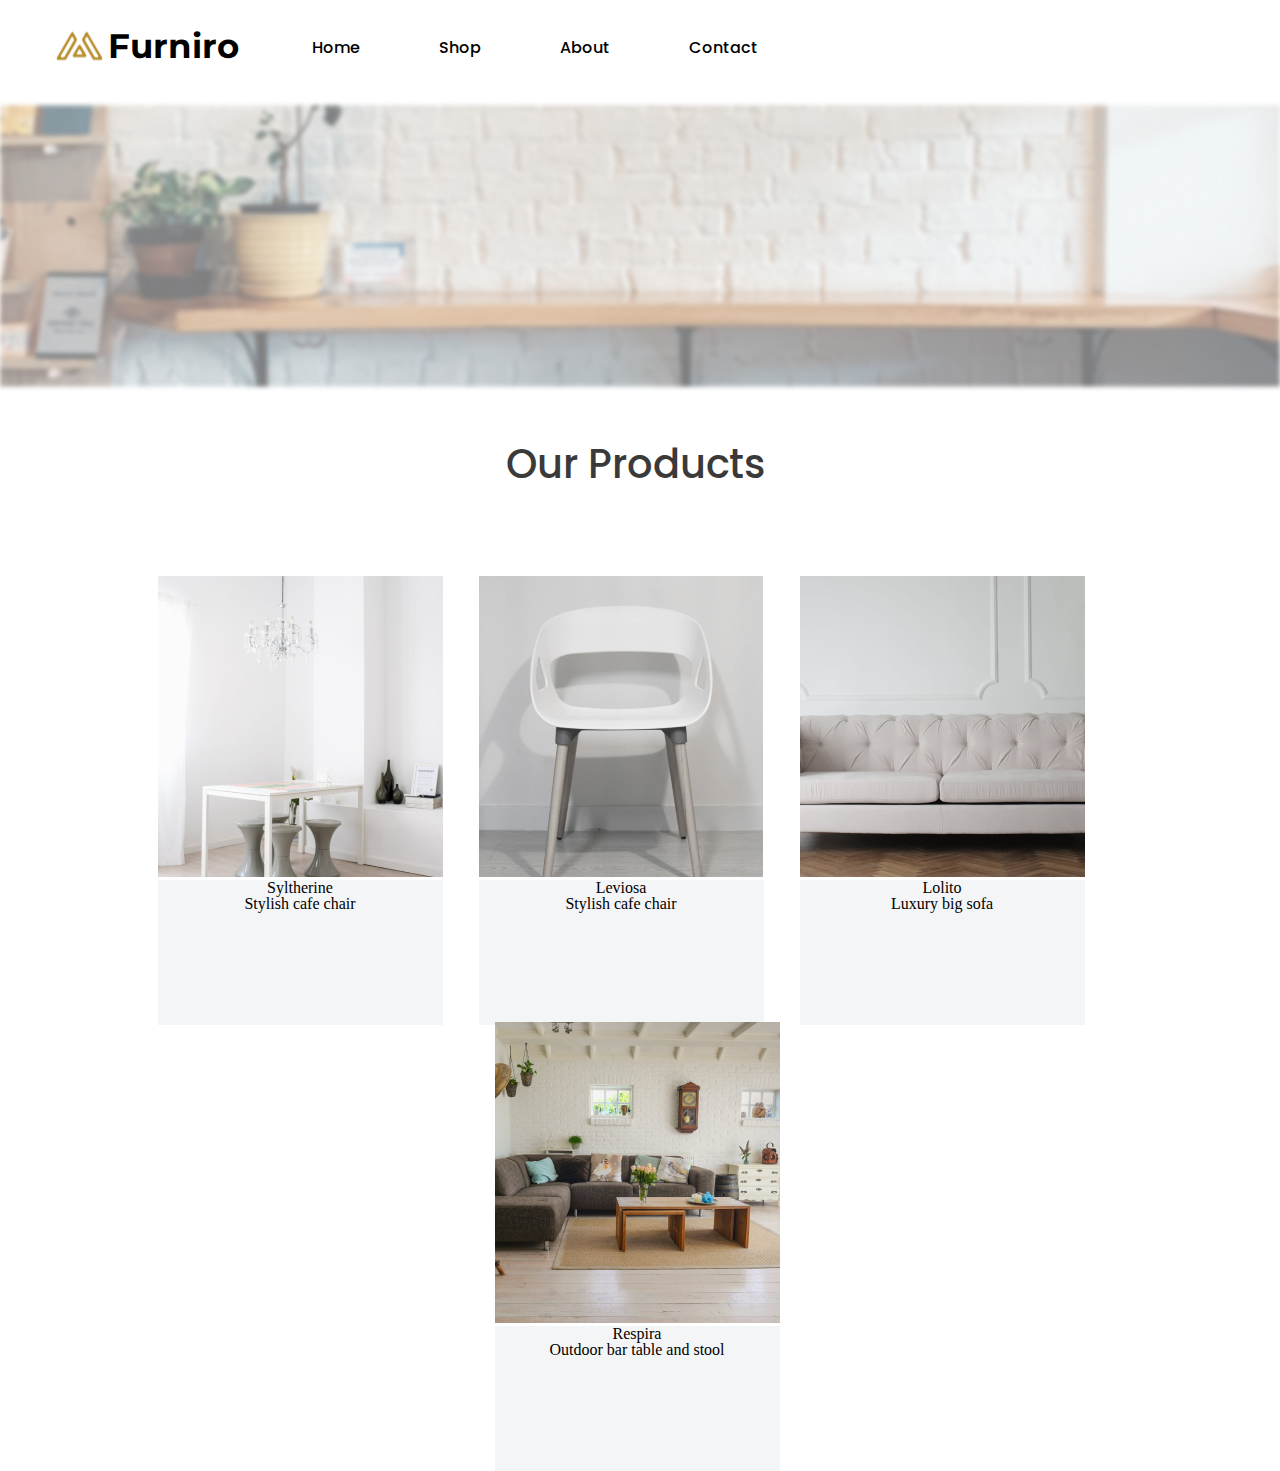
==== index.html @ ae440b5c "I aligned the middle section in the center" ====
<!DOCTYPE html>
<html lang="en">

<head>
    <meta charset="UTF-8">
    <meta name="viewport" content="width=device-width, initial-scale=1.0">
    <title>Furniro</title>
    <link rel="stylesheet" href="css/reset.css">
    <link rel="stylesheet" href="css/fonts.css">
    <link rel="stylesheet" href="css/style.css">
    <link rel="shortcut icon" href="images/Meubel House_Logos-05.svg">
</head>

<body>
    <header class="autoSizes">
        <div class="div1"><!--
        -->
            <div class="logoAndHeader">
                <img src="images/Meubel House_Logos-05.svg" alt="logo">
                <h1 class="mainHeader">Furniro</h1>
            </div><!--
            -->
            <nav class="navigation">
                <ul>
                    <li class="liWordDisplay">
                        <a class="navLi" href="">Home</a>
                    </li>
                    <li class="liWordDisplay">
                        <a class="navLi" href="">Shop</a>
                    </li>
                    <li class="liWordDisplay">
                        <a class="navLi" href="">About</a>
                    </li>
                    <li class="liWordDisplay">
                        <a class="navLi contactLi" href="contact.html" target="_blank">Contact</a>
                    </li>
                </ul>
            </nav>
        </div>
    </header>
    <section>
        <img class="blurryImage" src="images/Group 78.png" alt="image">
    </section>
    <div class="ourProductsTitleDiv">
        <h2>Our Products</h2>
    </div>
    <section class="productSection">
        <div class="productsDiv">
            <div class="separateSection">
                <div>
                    <img src="images/Syltherine.png" alt="Syltherine">
                </div>
                <div class="titleAndAboutBox">
                    <div class="titleAndAbout">
                        <h3>Syltherine</h3>
                        <p>Stylish cafe chair</p>
                    </div>
                </div>
            </div>
            <div class="separateSection">
                <div>
                    <img src="images/Leviosa.png" alt="Leviosa">
                </div>
                <div class="titleAndAboutBox">
                    <div class="titleAndAbout">
                        <h3>Leviosa</h3>
                        <p>Stylish cafe chair</p>
                    </div>
                </div>
            </div>
            <div class="separateSection">
                <div>
                    <img src="images/Lolito.png" alt="Lolito">
                </div>
                <div class="titleAndAboutBox">
                    <div class="titleAndAbout">
                        <h3>Lolito</h3>
                        <p>Luxury big sofa</p>
                    </div>
                </div>
            </div>
            <div class="separateSection lastImage">
                <div>
                    <img src="images/Respira.png" alt="Respira">
                </div>
                <div class="titleAndAboutBox">
                    <div class="titleAndAbout">
                        <h3>Respira</h3>
                        <p>Outdoor bar table and stool</p>
                    </div>
                </div>
            </div>
        </div>
    </section>

</body>

</html>
---- css/fonts.css ----
@font-face {
    font-family: 'Montserrat';
    src: url('../fonts/Montserrat-Bold.eot');
    src: url('../fonts/Montserrat-Bold.eot?#iefix') format('embedded-opentype'),
        url('../fonts/Montserrat-Bold.woff2') format('woff2'),
        url('../fonts/Montserrat-Bold.woff') format('woff'),
        url('../fonts/Montserrat-Bold.ttf') format('truetype'),
        url('../fonts/Montserrat-Bold.svg#Montserrat-Bold') format('svg');
    font-weight: bold;
    font-style: normal;
    font-display: swap;
}
@font-face {
    font-family: 'Poppins';
    src: url('../fonts/Poppins-Medium.eot');
    src: url('../fonts/Poppins-Medium.eot?#iefix') format('embedded-opentype'),
        url('../fonts/Poppins-Medium.woff2') format('woff2'),
        url('../fonts/Poppins-Medium.woff') format('woff'),
        url('../fonts/Poppins-Medium.ttf') format('truetype'),
        url('../fonts/Poppins-Medium.svg#Poppins-Medium') format('svg');
    font-weight: 500;
    font-style: normal;
    font-display: swap;
}
@font-face {
    font-family: 'Poppins';
    src: url('../fonts/Poppins-Bold.eot');
    src: url('../fonts/Poppins-Bold.eot?#iefix') format('embedded-opentype'),
        url('../fonts/Poppins-Bold.woff2') format('woff2'),
        url('../fonts/Poppins-Bold.woff') format('woff'),
        url('../fonts/Poppins-Bold.ttf') format('truetype'),
        url('../fonts/Poppins-Bold.svg#Poppins-Bold') format('svg');
    font-weight: bold;
    font-style: normal;
    font-display: swap;
}
---- css/style.css ----
/* First Part */
.autoSizes {
    width: 100%;
    height: 100px;
}

.div1 {
    /* width: 684px;
    height: 41px; */
    padding-top: 29px;
    margin: 29px, 702px, 30px, 54px;
}

.logoAndHeader {
    display: inline-block;
    width: 185px;
    height: 41px;
    margin-left: 54px;
    vertical-align: middle;
}

.mainHeader {
    display: inline-block;
    font-size: 34px;
    color: #000000;
    vertical-align: top;
    font-family: 'Montserrat';
}

.navigation {
    display: inline-block;
    font-size: 16px;
    color: #000000;
    /* width: 430px;
    height: 24px; */
    padding-left: 69px;
}

.liWordDisplay {
    display: inline-block;
}

.navLi {
    font-size: 16px;
    color: #000000;
    padding-right: 75px;
    font-family: 'Poppins';
}

.contactLi {
    padding-right: 0px;
}

.blurryImage {
    /* display: inline-block;  */
    /* width: 1440px; */
    /* height: 316px; */
    width: 100%;
    margin-bottom: 49px;
}

/* Second Part */

.ourProductsTitleDiv {
    font-size: 40px;
    color: #3A3A3A;
    width: 269px;
    height: 48px;
    margin: 0 auto;
    margin-bottom: 67px;
    font-family: 'Poppins';
}

.productSection {
    display: block;
    text-align: center;
    padding: 17px 105px 74px 99px;
}

.productsDiv {
    display: inline-block;
    height: 446px;
}

.separateSection {
    display: inline-block;
    width: 285px;
    height: 446px;
    margin-right: 32px;
}

.lastImage {
    margin-right: 0px;
}

.titleAndAboutBox {
    width: 285;
    height: 145px;
    background-color: #F4F5F7;
}
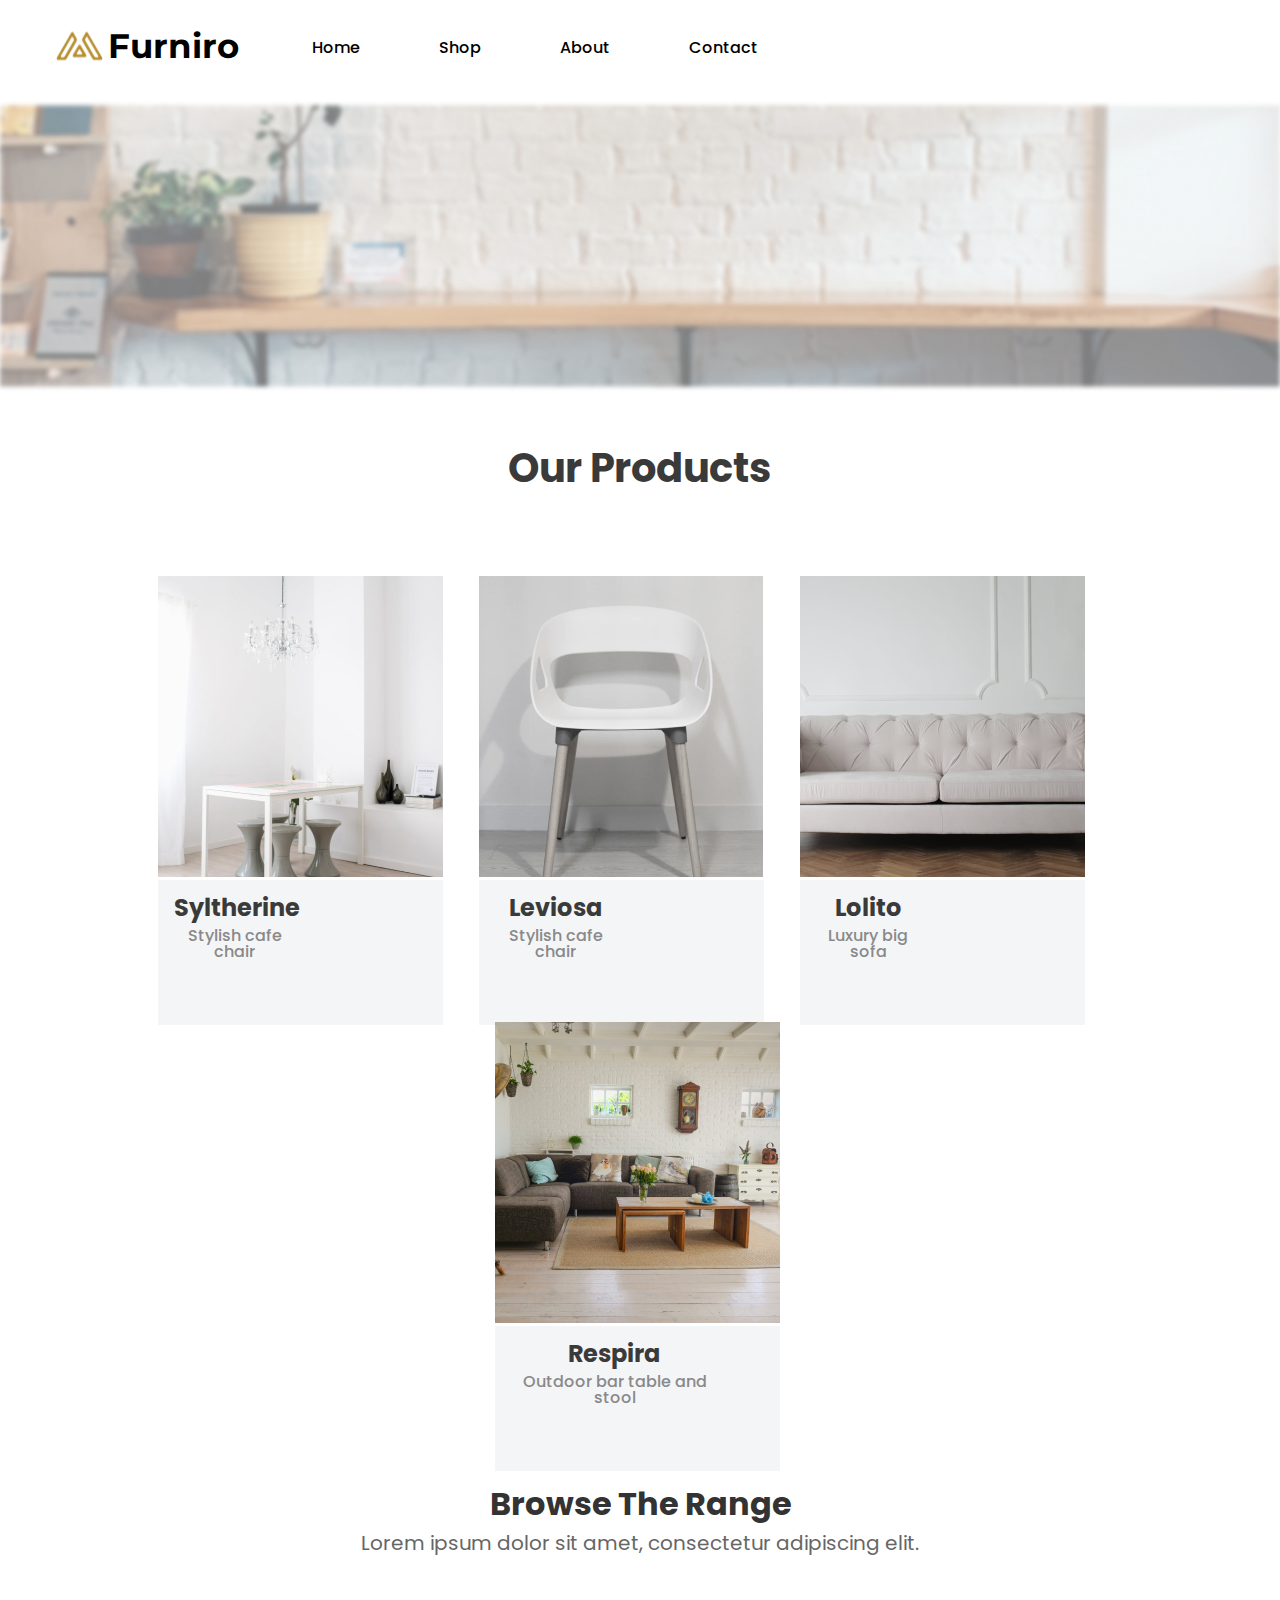
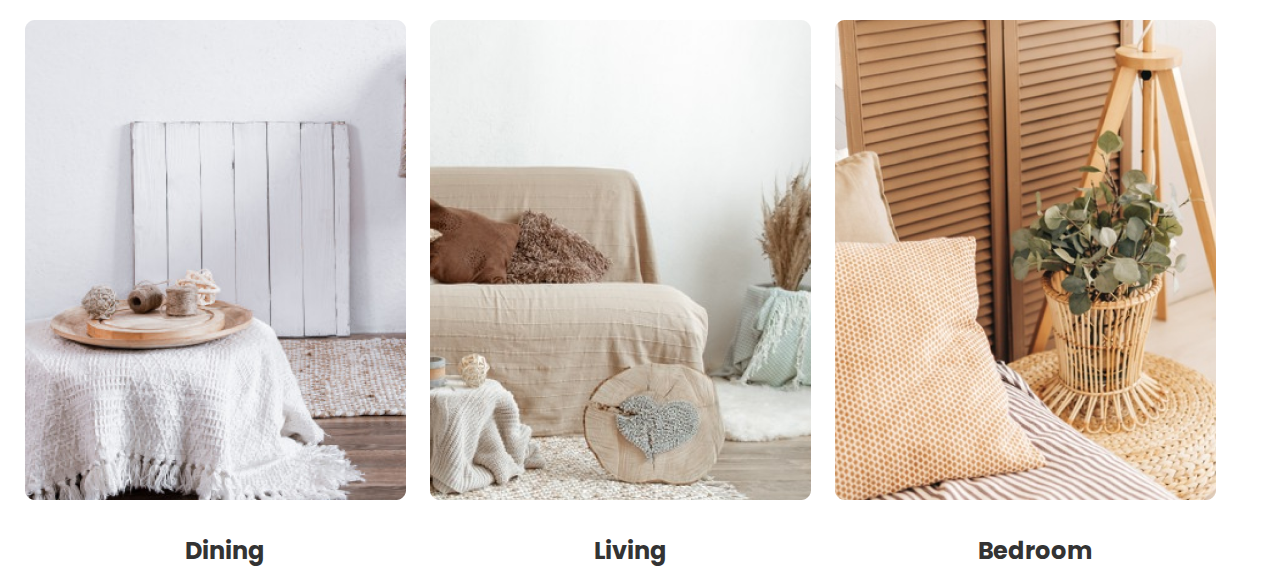
==== commit f6728ca7: "Adding the following main section" ====
--- a/index.html
+++ b/index.html
@@ -48,51 +48,76 @@
         <div class="productsDiv">
             <div class="separateSection">
                 <div>
-                    <img src="images/Syltherine.png" alt="Syltherine">
+                    <img src="images/Syltherine.png" alt="image">
                 </div>
                 <div class="titleAndAboutBox">
-                    <div class="titleAndAbout">
-                        <h3>Syltherine</h3>
-                        <p>Stylish cafe chair</p>
+                    <div class="titleAndAbout12 sameStyleProducts">
+                        <h3 class="productsTitleStyle">Syltherine</h3>
+                        <p class="productDescription">Stylish cafe chair</p>
                     </div>
                 </div>
             </div>
             <div class="separateSection">
                 <div>
-                    <img src="images/Leviosa.png" alt="Leviosa">
+                    <img src="images/Leviosa.png" alt="image">
                 </div>
                 <div class="titleAndAboutBox">
-                    <div class="titleAndAbout">
-                        <h3>Leviosa</h3>
-                        <p>Stylish cafe chair</p>
+                    <div class="titleAndAbout12 sameStyleProducts">
+                        <h3 class="productsTitleStyle">Leviosa</h3>
+                        <p class="productDescription">Stylish cafe chair</p>
                     </div>
                 </div>
             </div>
             <div class="separateSection">
                 <div>
-                    <img src="images/Lolito.png" alt="Lolito">
+                    <img src="images/Lolito.png" alt="image">
                 </div>
                 <div class="titleAndAboutBox">
-                    <div class="titleAndAbout">
-                        <h3>Lolito</h3>
-                        <p>Luxury big sofa</p>
+                    <div class="titleAndAbout3 sameStyleProducts">
+                        <h3 class="productsTitleStyle">Lolito</h3>
+                        <p class="productDescription">Luxury big sofa</p>
                     </div>
                 </div>
             </div>
             <div class="separateSection lastImage">
                 <div>
-                    <img src="images/Respira.png" alt="Respira">
+                    <img src="images/Respira.png" alt="image">
                 </div>
                 <div class="titleAndAboutBox">
-                    <div class="titleAndAbout">
-                        <h3>Respira</h3>
-                        <p>Outdoor bar table and stool</p>
+                    <div class="titleAndAbout4 sameStyleProducts">
+                        <h3 class="productsTitleStyle">Respira</h3>
+                        <p class="productDescription">Outdoor bar table and stool</p>
                     </div>
                 </div>
             </div>
         </div>
     </section>
-
+    <section class="middleSection">
+        <div>
+            <h2 class="titleBrowse">Browse The Range</h2>
+            <p class="littleBrowseTitlle">Lorem ipsum dolor sit amet, consectetur adipiscing elit.</p>
+        </div>
+        <div class="browseDivImages">
+            <div class="partBrowseImages">
+                <img class="imgSpace" src="images/Dining.png" alt="image">
+                <div>
+                    <p class="browseP">Dining</p>
+                </div>
+            </div>
+            <div class="partBrowseImages">
+                <img class="imgSpace" src="images/Living.png" alt="image">
+                <div>
+                    <p class="browseP">Living</p>
+                </div>
+            </div>
+            <div class="partBrowseImages">
+                <img class="imgSpace" src="images/Bedroom.png" alt="image">
+                <div>
+                    <p class="browseP">Bedroom</p>
+                </div>
+            </div>
+        </div>
+    </section>
 </body>
 
 </html>--- a/css/fonts.css
+++ b/css/fonts.css
@@ -10,8 +10,9 @@
     font-style: normal;
     font-display: swap;
 }
+
 @font-face {
-    font-family: 'Poppins';
+    font-family: 'Poppins500';
     src: url('../fonts/Poppins-Medium.eot');
     src: url('../fonts/Poppins-Medium.eot?#iefix') format('embedded-opentype'),
         url('../fonts/Poppins-Medium.woff2') format('woff2'),
@@ -22,8 +23,9 @@
     font-style: normal;
     font-display: swap;
 }
+
 @font-face {
-    font-family: 'Poppins';
+    font-family: 'Poppins700';
     src: url('../fonts/Poppins-Bold.eot');
     src: url('../fonts/Poppins-Bold.eot?#iefix') format('embedded-opentype'),
         url('../fonts/Poppins-Bold.woff2') format('woff2'),
@@ -35,5 +37,24 @@
     font-display: swap;
 }
 
+@font-face {
+    font-family: 'Poppins600';
+    src: url('../fonts/Poppins-Bold.eot');
+    src: url('../fonts/Poppins-Bold.eot?#iefix') format('embedded-opentype'),
+        url('../fonts/Poppins-Bold.woff2') format('woff2'),
+        url('../fonts/Poppins-Bold.woff') format('woff'),
+        url('../fonts/Poppins-Bold.ttf') format('truetype'),
+        url('../fonts/Poppins-Bold.svg#Poppins-Bold') format('svg');
+    font-weight: bold;
+    font-style: normal;
+    font-display: swap;
+}
 
-
+@font-face {
+    font-family: 'Poppins400';
+    src: url('../fonts/Poppins-Regular.woff2') format('woff2'),
+        url('../fonts/Poppins-Regular.woff') format('woff');
+    font-weight: normal;
+    font-style: normal;
+    font-display: swap;
+}--- a/css/style.css
+++ b/css/style.css
@@ -44,7 +44,7 @@
     font-size: 16px;
     color: #000000;
     padding-right: 75px;
-    font-family: 'Poppins';
+    font-family: 'Poppins500';
 }
 
 .contactLi {
@@ -64,11 +64,13 @@
 .ourProductsTitleDiv {
     font-size: 40px;
     color: #3A3A3A;
-    width: 269px;
-    height: 48px;
-    margin: 0 auto;
+    /* width: 269px;
+    height: 48px; */
+    /* margin: 0 auto; */
+    text-align: center;
     margin-bottom: 67px;
-    font-family: 'Poppins';
+    font-family: 'Poppins700';
+    line-height: 48px;
 }
 
 .productSection {
@@ -97,4 +99,78 @@
     width: 285;
     height: 145px;
     background-color: #F4F5F7;
+}
+
+.titleAndAbout12 {
+    width: 138px;
+    height: 61px;
+}
+
+.titleAndAbout3 {
+    width: 121px;
+    height: 61px;
+}
+
+.titleAndAbout4 {
+    width: 224px;
+    height: 61px;
+}
+
+.sameStyleProducts {
+    padding-top: 16px;
+    padding-left: 16px;
+}
+
+.productsTitleStyle {
+    font-size: 24px;
+    color: #3A3A3A;
+    margin-bottom: 8px;
+    font-family: 'Poppins600';
+}
+
+.productDescription {
+    font-size: 16px;
+    color: #898989;
+    font-family: 'Poppins500';
+}
+
+/* Third Part */
+
+.middleSection {
+    text-align: center;
+}
+
+.titleBrowse {
+    font-size: 32px;
+    color: #333333;
+    line-height: 48px;
+    font-family: 'Poppins700';
+}
+
+.littleBrowseTitlle {
+    font-size: 20px;
+    color: #666666;
+    line-height: 30px;
+    font-family: 'Poppins400';
+}
+
+.browseDivImages {
+    margin-top: 62.29px;
+    margin-right: 19.39px;
+}
+
+.imgSpace {
+    margin-right: 20px;
+}
+
+.partBrowseImages {
+    display: inline-block;
+}
+
+.browseP {
+    font-size: 24px;
+    color: #333333;
+    line-height: 36px;
+    margin-top: 30px;
+    font-family: 'Poppins600';
 }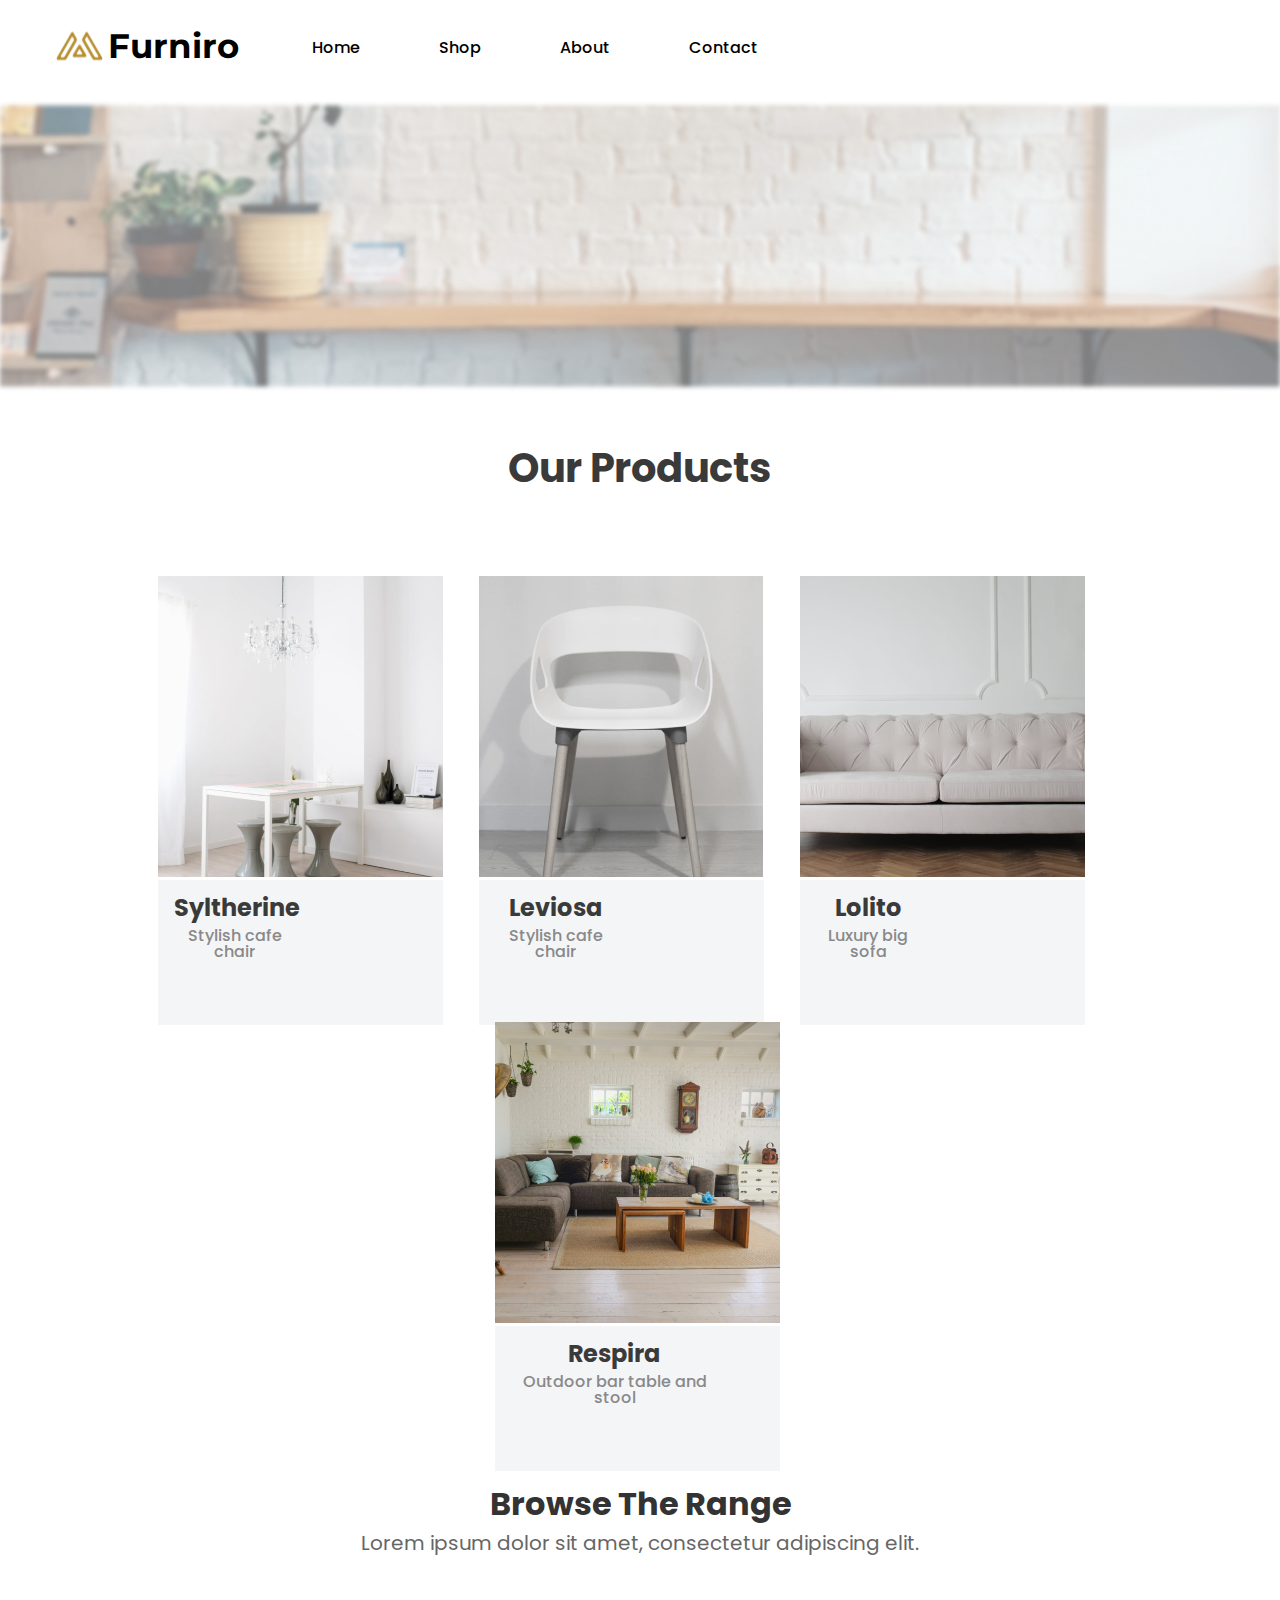
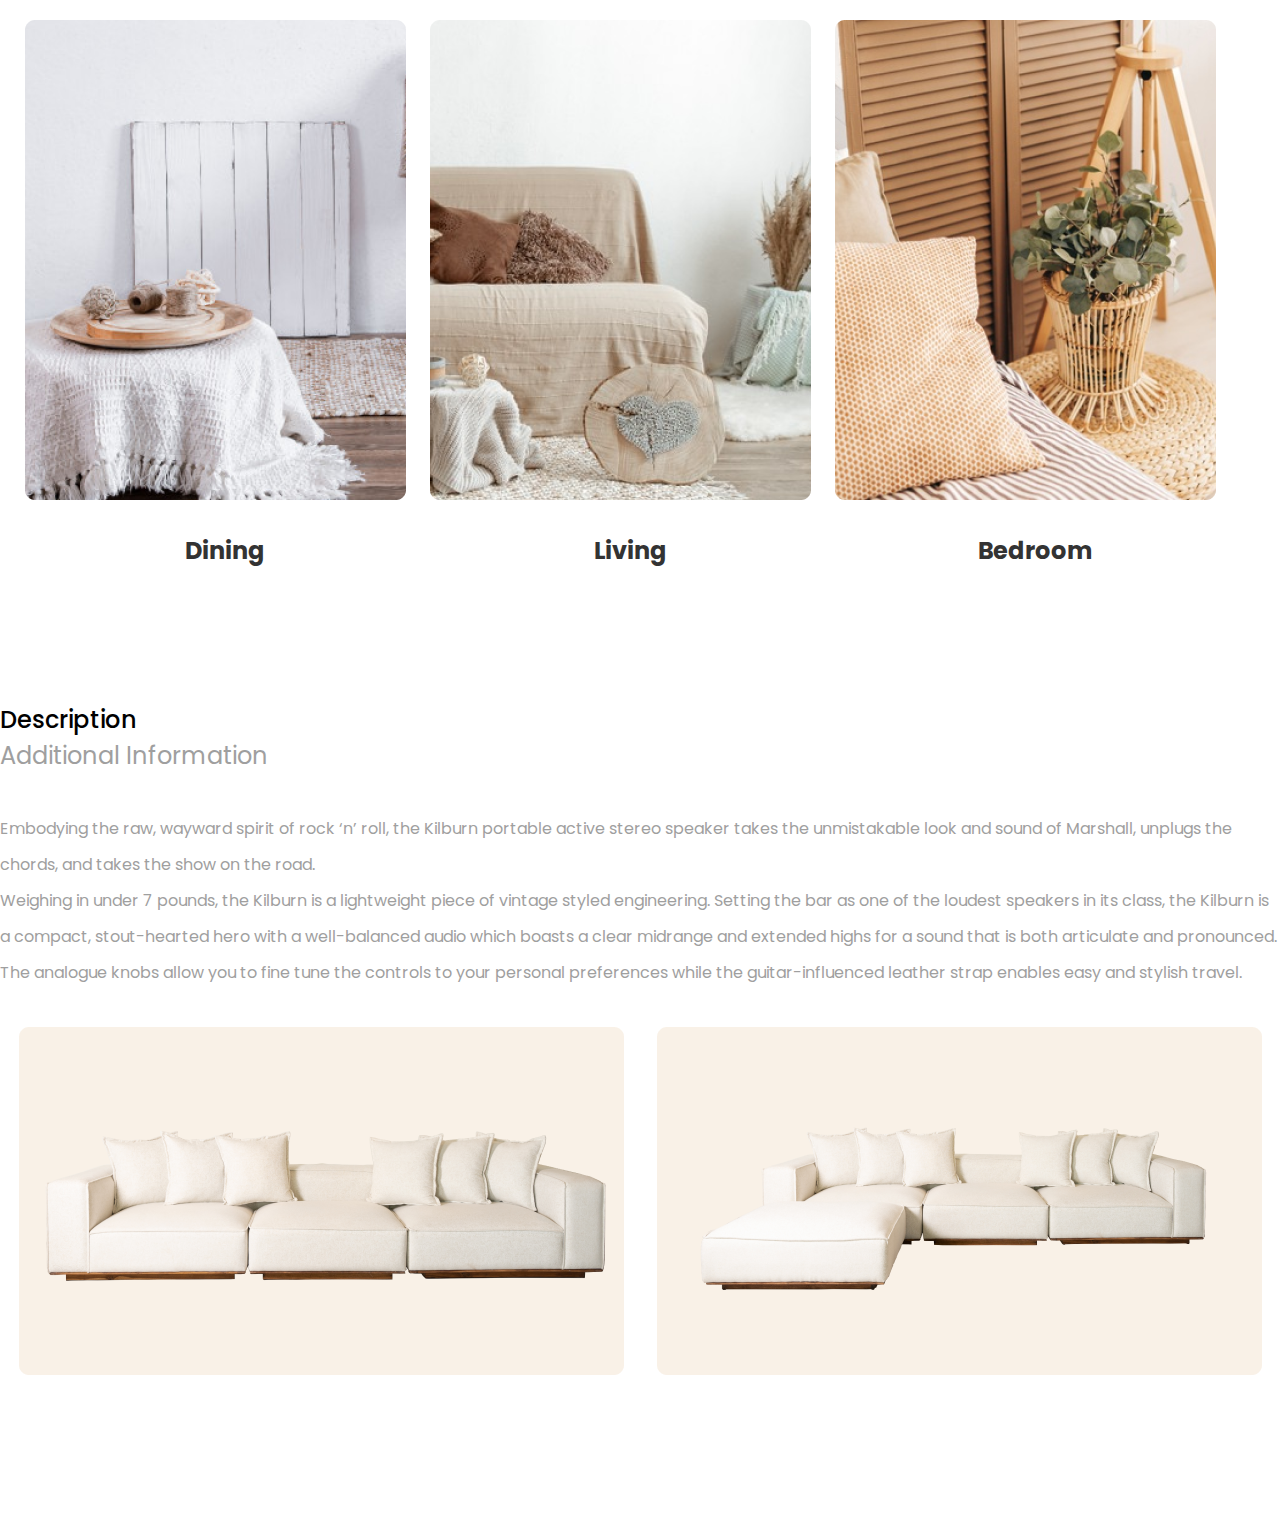
==== commit ce6cbf93: "Additional information section" ====
--- a/index.html
+++ b/index.html
@@ -118,6 +118,40 @@
             </div>
         </div>
     </section>
+    <section>
+        <div>
+            <div class="twiceh4title">
+                <div>
+                    <h4 class="sofadescriptionTitle">Description</h4>
+                </div>
+                <div>
+                    <h4 class="sofaAddinfo">Additional Information</h4>
+                </div>
+            </div>
+        </div>
+        <div class="sofaP">
+            <div>
+                <p>Embodying the raw, wayward spirit of rock ‘n’ roll, the Kilburn portable active stereo speaker takes
+                    the
+                    unmistakable look and sound of Marshall, unplugs the chords, and takes the show on the road.
+                </p>
+            </div>
+            <div>
+                <p>Weighing in under 7 pounds, the Kilburn is a lightweight piece of vintage styled engineering. Setting
+                    the
+                    bar as one of the loudest speakers in its class, the Kilburn is a compact, stout-hearted hero with a
+                    well-balanced audio which boasts a clear midrange and extended highs for a sound that is both
+                    articulate
+                    and pronounced. The analogue knobs allow you to fine tune the controls to your personal preferences
+                    while the guitar-influenced leather strap enables easy and stylish travel.
+                </p>
+            </div>
+        </div>
+        <div class="sofaImages">
+            <img class="sofaSpace" src="images/sofa1.png" alt="sofa image">
+            <img src="images/sofa2.png" alt="sofa image">
+        </div>
+    </section>
 </body>
 
 </html>--- a/css/style.css
+++ b/css/style.css
@@ -134,7 +134,7 @@
     font-family: 'Poppins500';
 }
 
-/* Third Part */
+/* The Third Part */
 
 .middleSection {
     text-align: center;
@@ -173,4 +173,41 @@
     line-height: 36px;
     margin-top: 30px;
     font-family: 'Poppins600';
+}
+
+/* The fourth part */
+
+.sofadescriptionTitle {
+    display: inline-block;
+    font-size: 24px;
+    color: #000000;
+    line-height: 36px;
+    font-family: 'Poppins500';
+    margin-top: 133px;
+}
+
+.sofaAddinfo {
+    display: inline-block;
+    font-size: 24px;
+    color: #9F9F9F;
+    line-height: 36px;
+    font-family: 'Poppins400';
+}
+
+.sofaP {
+    font-size: 16px;
+    color: #9F9F9F;
+    line-height: 36px;
+    font-family: 'Poppins400';
+    margin-top: 37px;
+}
+
+.sofaImages {
+    text-align: center;
+    margin-top: 36px;
+    margin-bottom: 150px;
+}
+
+.sofaSpace {
+    margin-right: 29px;
 }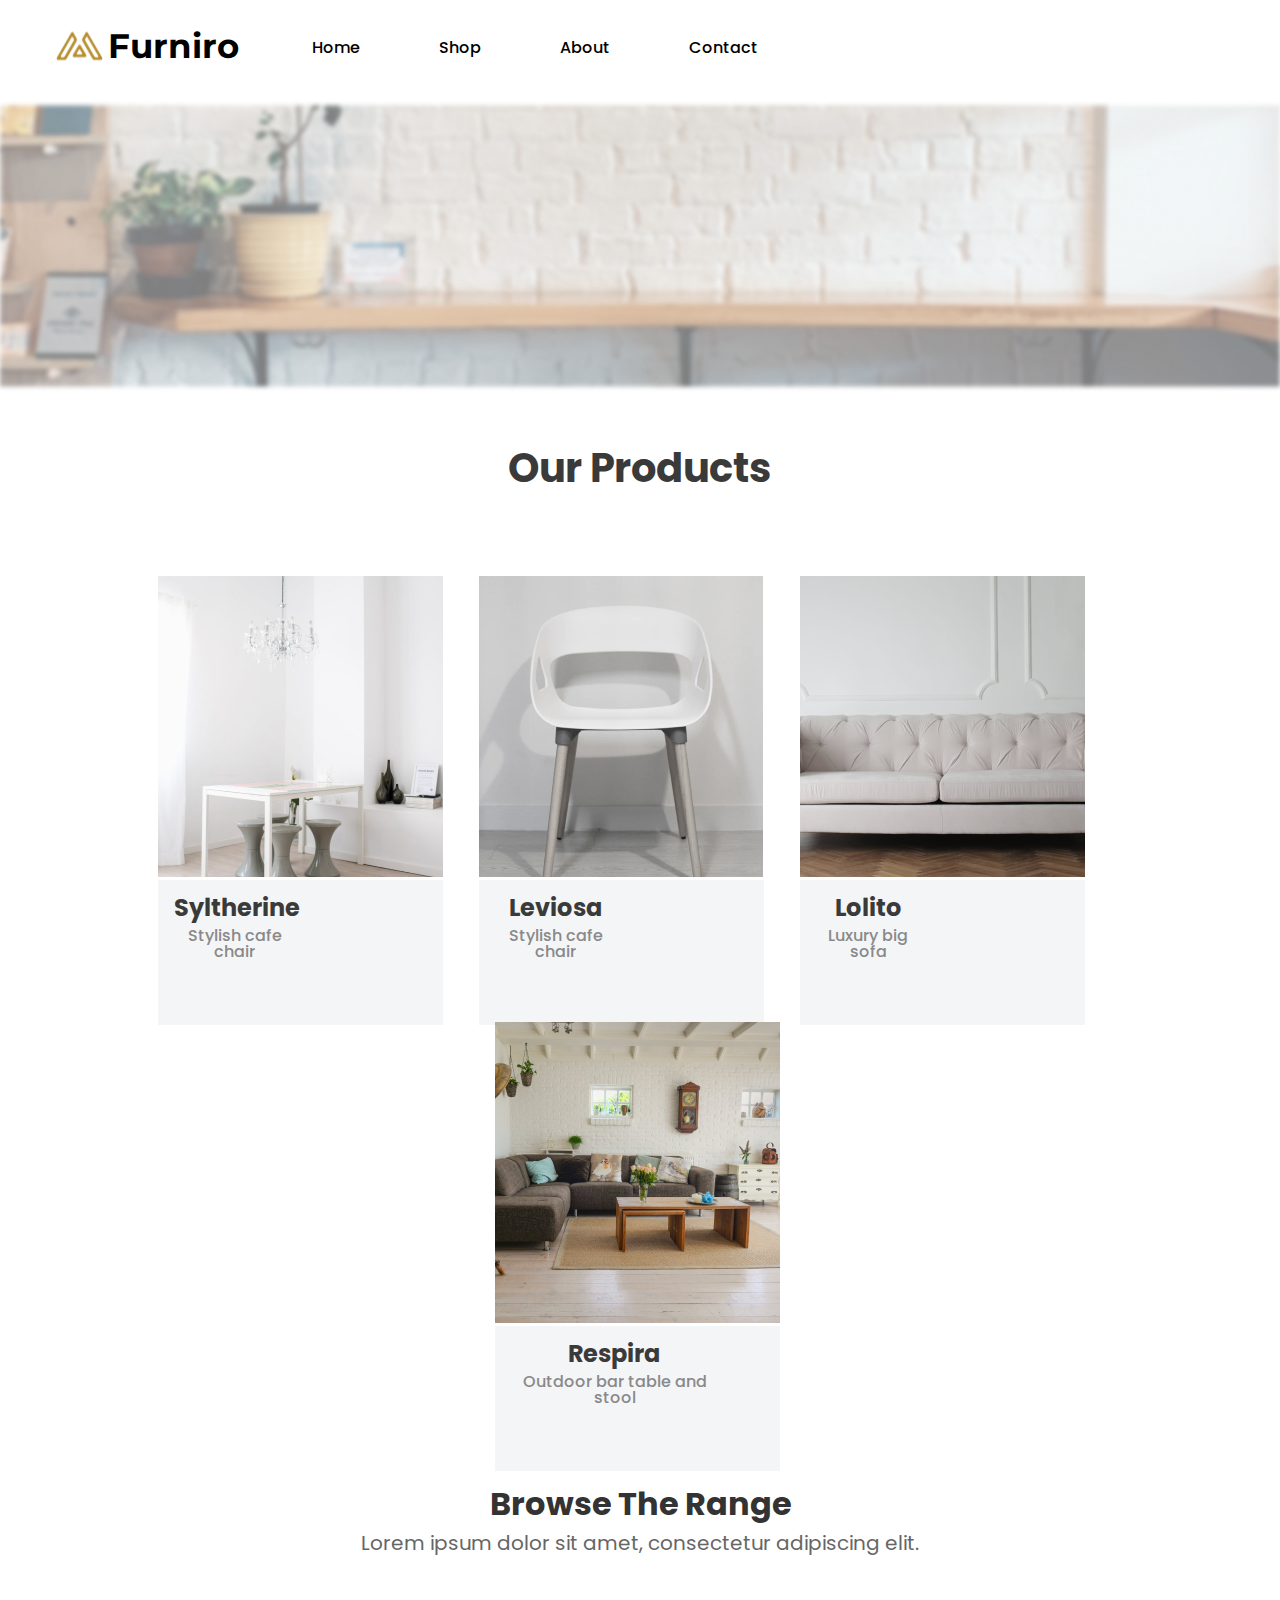
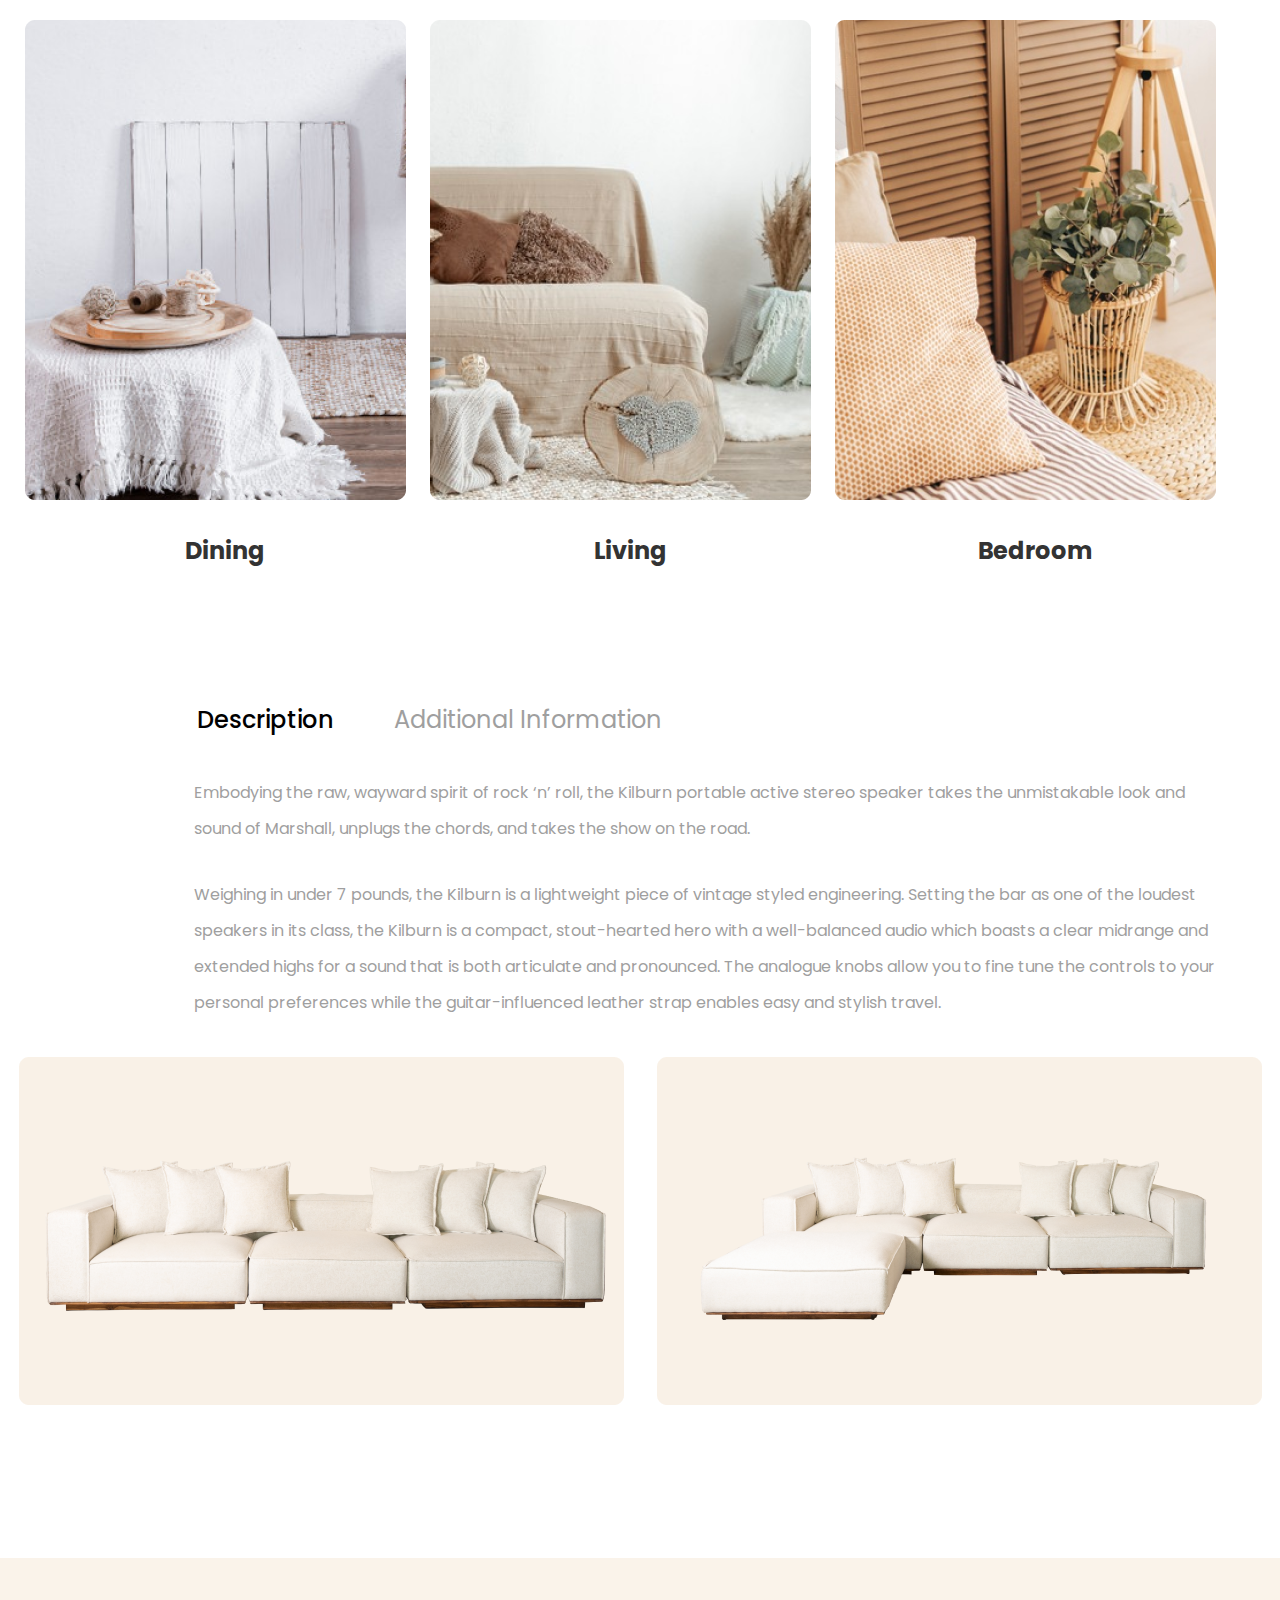
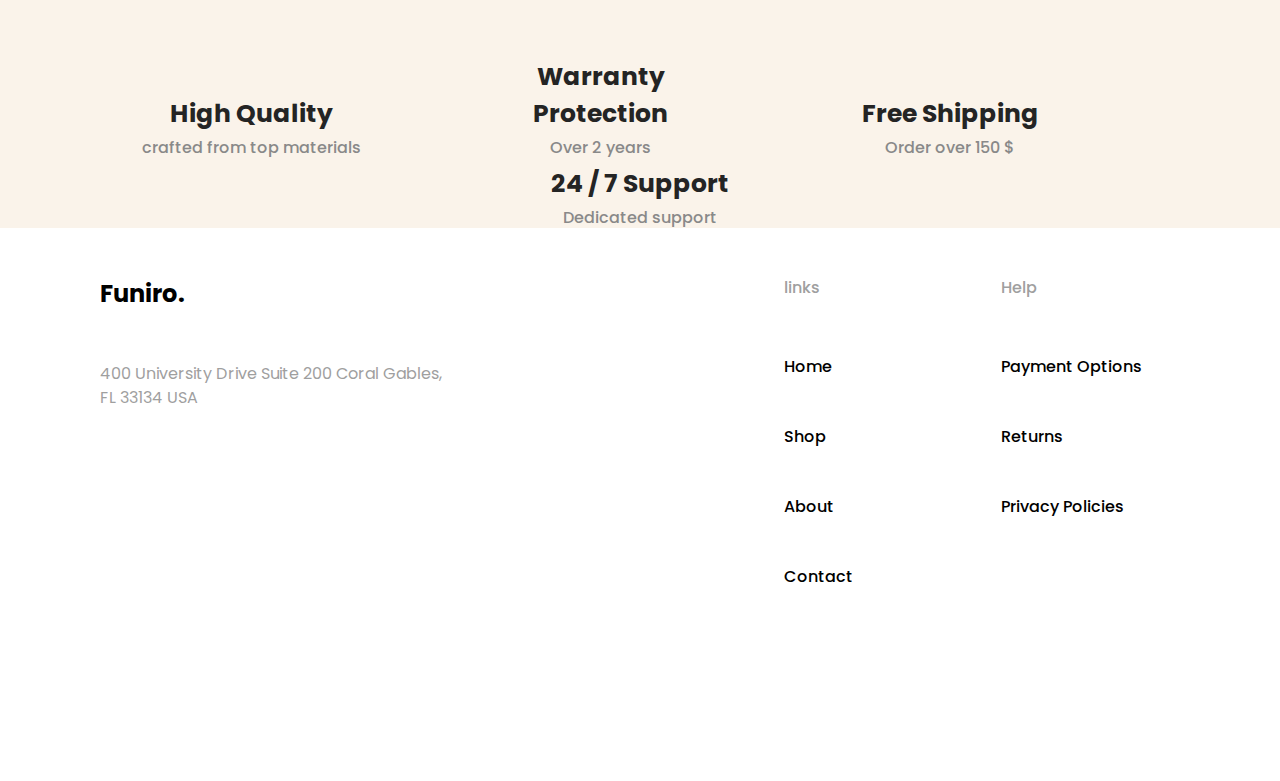
==== commit d8a020e8: "End of first page (to be corrected)" ====
--- a/index.html
+++ b/index.html
@@ -119,30 +119,31 @@
         </div>
     </section>
     <section>
-        <div>
-            <div class="twiceh4title">
-                <div>
-                    <h4 class="sofadescriptionTitle">Description</h4>
-                </div>
-                <div>
-                    <h4 class="sofaAddinfo">Additional Information</h4>
-                </div>
+        <div class="twiceh4title">
+            <div>
+                <h4 class="sofadescriptionTitle">Description</h4>
+                <h4 class="sofaAddinfo">Additional Information</h4>
             </div>
         </div>
         <div class="sofaP">
             <div>
-                <p>Embodying the raw, wayward spirit of rock ‘n’ roll, the Kilburn portable active stereo speaker takes
+                <p class="descTextDiv">Embodying the raw, wayward spirit of rock ‘n’ roll, the Kilburn portable
+                    active
+                    stereo speaker takes
                     the
                     unmistakable look and sound of Marshall, unplugs the chords, and takes the show on the road.
                 </p>
             </div>
-            <div>
-                <p>Weighing in under 7 pounds, the Kilburn is a lightweight piece of vintage styled engineering. Setting
+            <div class="descTextDiv">
+                <p>Weighing in under 7 pounds, the Kilburn is a lightweight piece of vintage styled engineering.
+                    Setting
                     the
-                    bar as one of the loudest speakers in its class, the Kilburn is a compact, stout-hearted hero with a
+                    bar as one of the loudest speakers in its class, the Kilburn is a compact, stout-hearted hero
+                    with a
                     well-balanced audio which boasts a clear midrange and extended highs for a sound that is both
                     articulate
-                    and pronounced. The analogue knobs allow you to fine tune the controls to your personal preferences
+                    and pronounced. The analogue knobs allow you to fine tune the controls to your personal
+                    preferences
                     while the guitar-influenced leather strap enables easy and stylish travel.
                 </p>
             </div>
@@ -152,6 +153,52 @@
             <img src="images/sofa2.png" alt="sofa image">
         </div>
     </section>
+    <section class="buyDetailsSection">
+        <div class="allBuyDetail">
+            <div class="buyDetailsbox">
+                <h3 class="buyDetailTitle">High Quality</h3>
+                <span class="buyDetail">crafted from top materials</span>
+            </div>
+            <div class="buyDetailsbox">
+                <h3 class="buyDetailTitle">Warranty Protection</h3>
+                <span class="buyDetail">Over 2 years</span>
+            </div>
+            <div class="buyDetailsbox">
+                <h3 class="buyDetailTitle">Free Shipping</h3>
+                <span class="buyDetail">Order over 150 $</span>
+            </div>
+            <div class="buyDetailsbox lastBuyDetailBox">
+                <h3 class="buyDetailTitle">24 / 7 Support</h3>
+                <span class="buyDetail">Dedicated support</span>
+            </div>
+        </div>
+    </section>
+    <footer>
+        <div class="footerDiv">
+            <div class="footerTitleAndP">
+                <h3 class="titleFurniro">Funiro.</h3>
+                <p class="footerP">
+                    400 University Drive Suite 200 Coral
+                    Gables,
+                <p class="footerP">FL 33134 USA</p>
+            </div>
+            <div class="footerLinksBox">
+                <ul class="footerList1">
+                    <li class="titleLinks">links</li>
+                    <li class="allLinksHelp">Home</li>
+                    <li class="allLinksHelp">Shop</li>
+                    <li class="allLinksHelp">About</li>
+                    <li class="allLinksHelp">Contact</li>
+                </ul>
+                <ul class="footerList2">
+                    <li class="titleLinks">Help</li>
+                    <li class="allLinksHelp">Payment Options</li>
+                    <li class="allLinksHelp">Returns</li>
+                    <li class="allLinksHelp">Privacy Policies</li>
+                </ul>
+            </div>
+        </div>
+    </footer>
 </body>
 
 </html>--- a/css/style.css
+++ b/css/style.css
@@ -177,13 +177,19 @@
 
 /* The fourth part */
 
+.twiceh4title {
+
+    width: 100%;
+    margin-right: 197px;
+}
+
 .sofadescriptionTitle {
     display: inline-block;
     font-size: 24px;
     color: #000000;
     line-height: 36px;
     font-family: 'Poppins500';
-    margin-top: 133px;
+    margin: 133px 56px 0px 197px;
 }
 
 .sofaAddinfo {
@@ -202,6 +208,13 @@
     margin-top: 37px;
 }
 
+
+.descTextDiv {
+    Width: 1026px;
+    margin-left: 194px;
+    margin-bottom: 30px;
+}
+
 .sofaImages {
     text-align: center;
     margin-top: 36px;
@@ -210,4 +223,109 @@
 
 .sofaSpace {
     margin-right: 29px;
+}
+
+/* The fifth part */
+
+.buyDetailsSection {
+    height: 270px;
+    padding: 100px 0px;
+    background-color: #FAF3EA;
+    margin-bottom: 48px;
+}
+
+.buyDetailsbox {
+    display: inline-block;
+    width: 267px;
+    height: 70px;
+    margin-right: 78.67px;
+}
+
+.lastBuyDetailBox {
+    margin-right: 0px;
+}
+
+.allBuyDetail {
+    width: 1, 334px;
+    height: 70px;
+    text-align: center;
+}
+
+.buyDetailTitle {
+    font-size: 25px;
+    color: #242424;
+    line-height: 37.5px;
+    font-family: 'Poppins600';
+}
+
+.buyDetail {
+    font-size: 205x;
+    color: #898989;
+    line-height: 30px;
+    font-family: 'Poppins500';
+}
+
+/* footer section */
+.footerDiv {
+    display: inline-block;
+    width: 100%;
+    margin-left: 100px;
+    height: 505px;
+}
+
+.footerTitleAndP {
+    display: inline-block;
+}
+
+.titleFurniro {
+    display: inline-block;
+    font-size: 24px;
+    color: #000000;
+    line-height: 36px;
+    font-family: 'Poppins700';
+    margin-bottom: 50px;
+    width: 85px;
+    height: 36px;
+}
+
+.footerP {
+    font-size: 16px;
+    color: #9F9F9F;
+    line-height: 24px;
+    font-family: 'Poppins400';
+}
+
+.footerLinksBox {
+    display: inline-block;
+    /* width: 68px;
+    height: 312px; */
+    margin-right: 144px;
+    vertical-align: top;
+}
+
+.footerList1 {
+    display: inline-block;
+    font-size: 16px;
+    line-height: 24px;
+    font-family: 'Poppins500';
+    margin-left: 338.01px;
+}
+
+.footerList2 {
+    display: inline-block;
+    font-size: 16px;
+    line-height: 24px;
+    font-family: 'Poppins500';
+    vertical-align: top;
+    margin-left: 144px;
+}
+
+.titleLinks {
+    color: #9F9F9F;
+    margin-bottom: 55px;
+}
+
+.allLinksHelp {
+    margin-bottom: 46px;
+    #000000
 }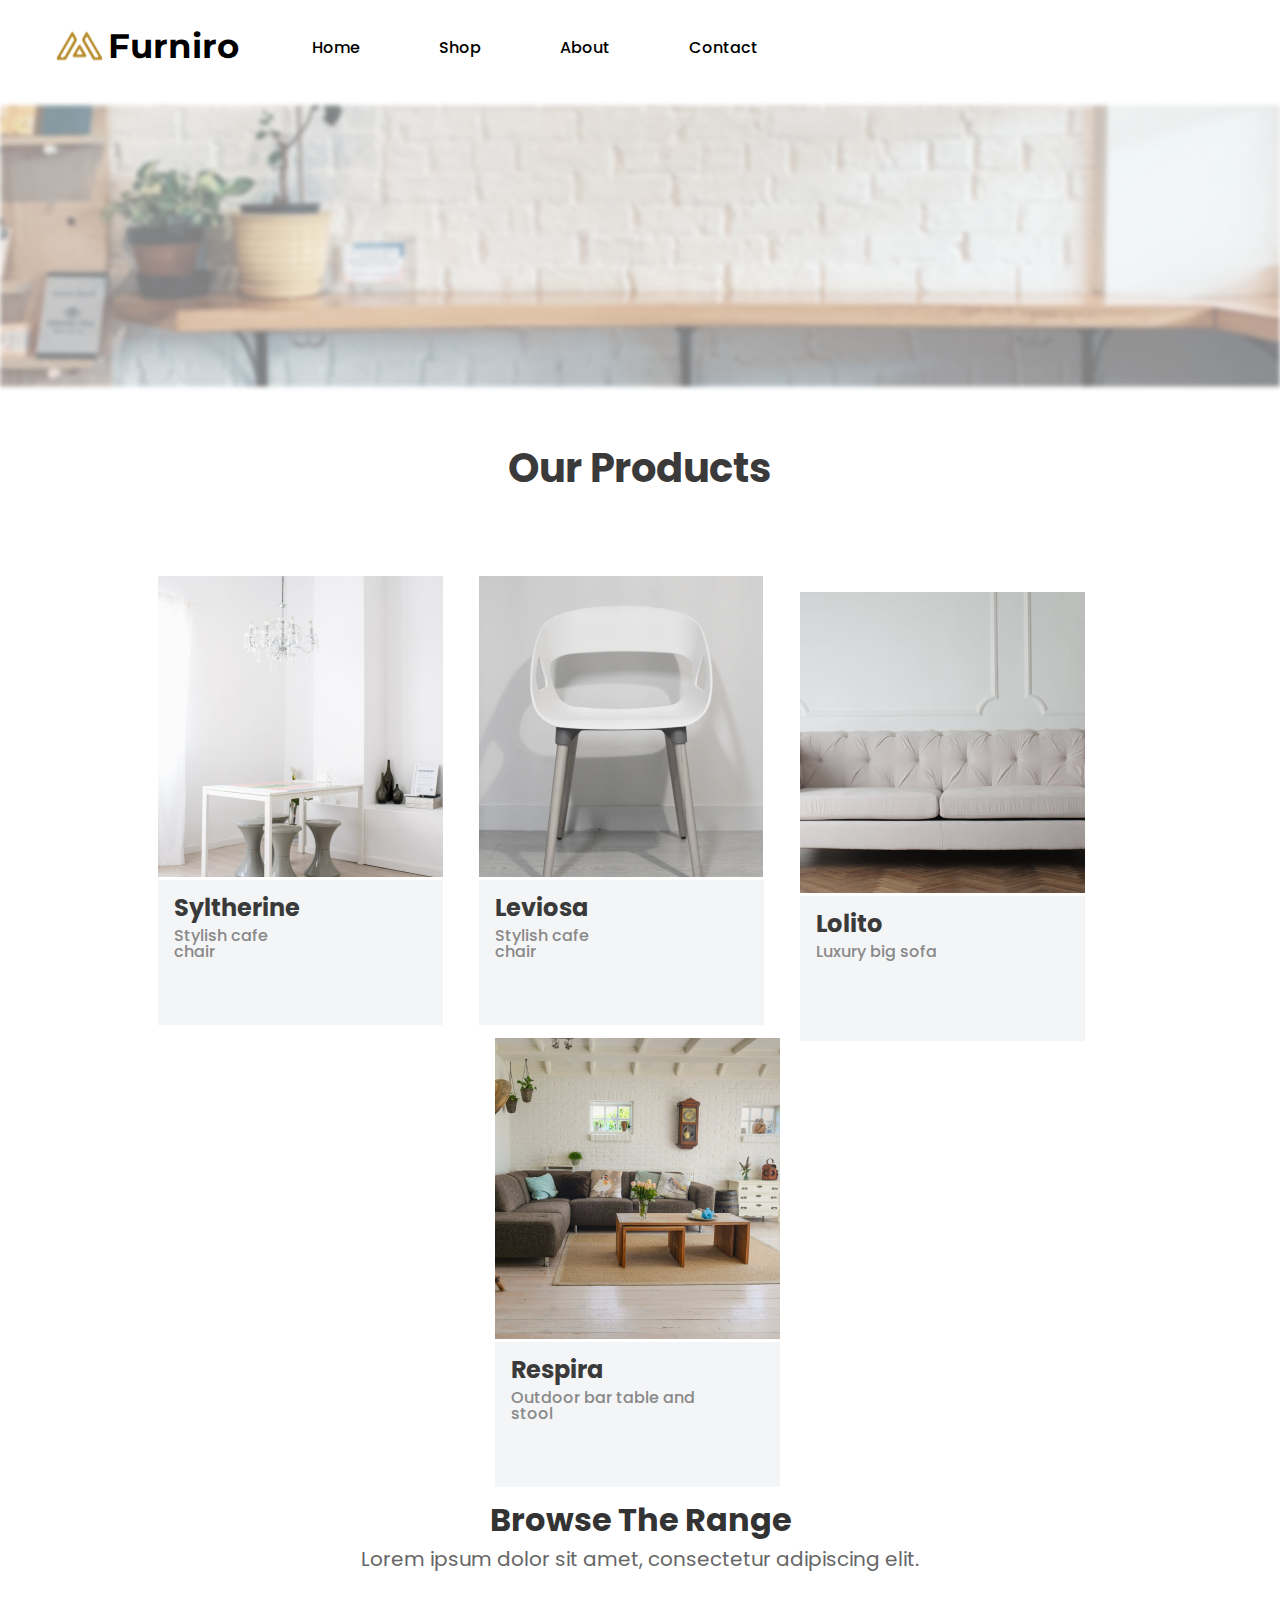
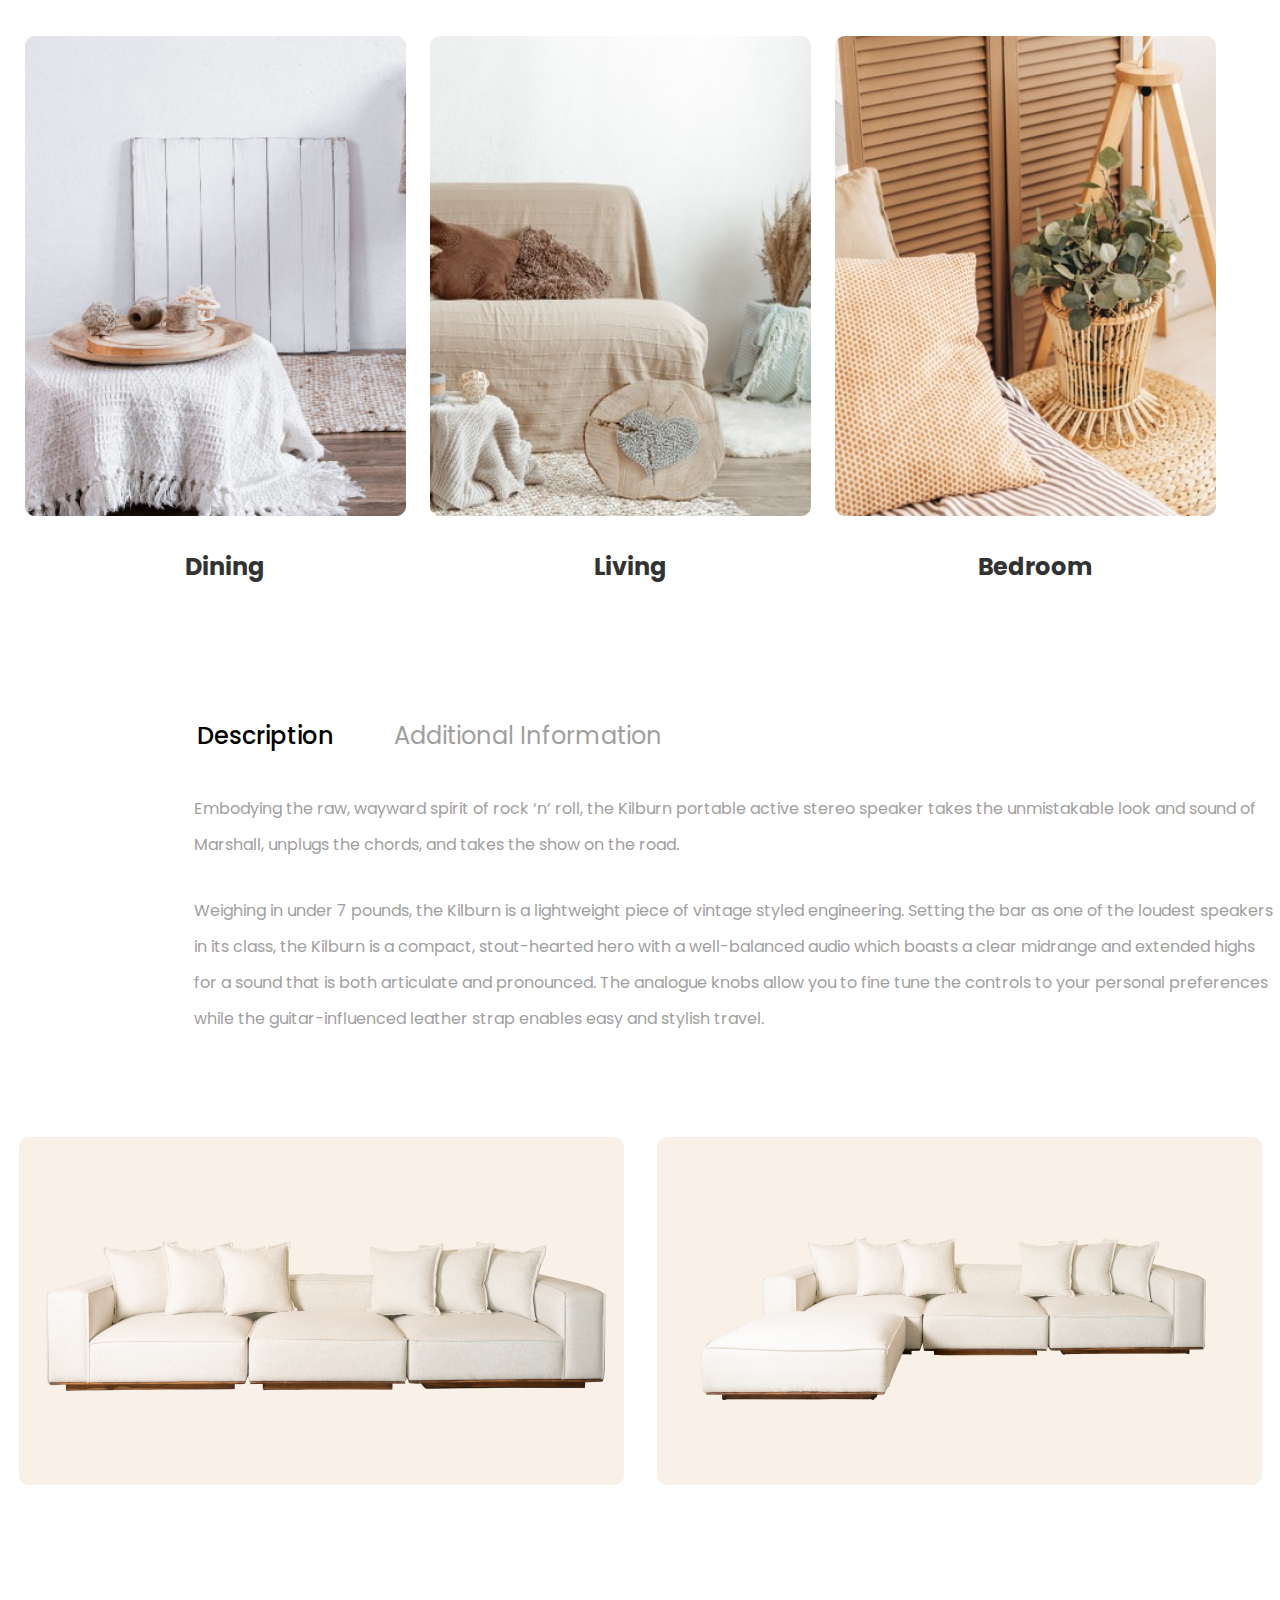
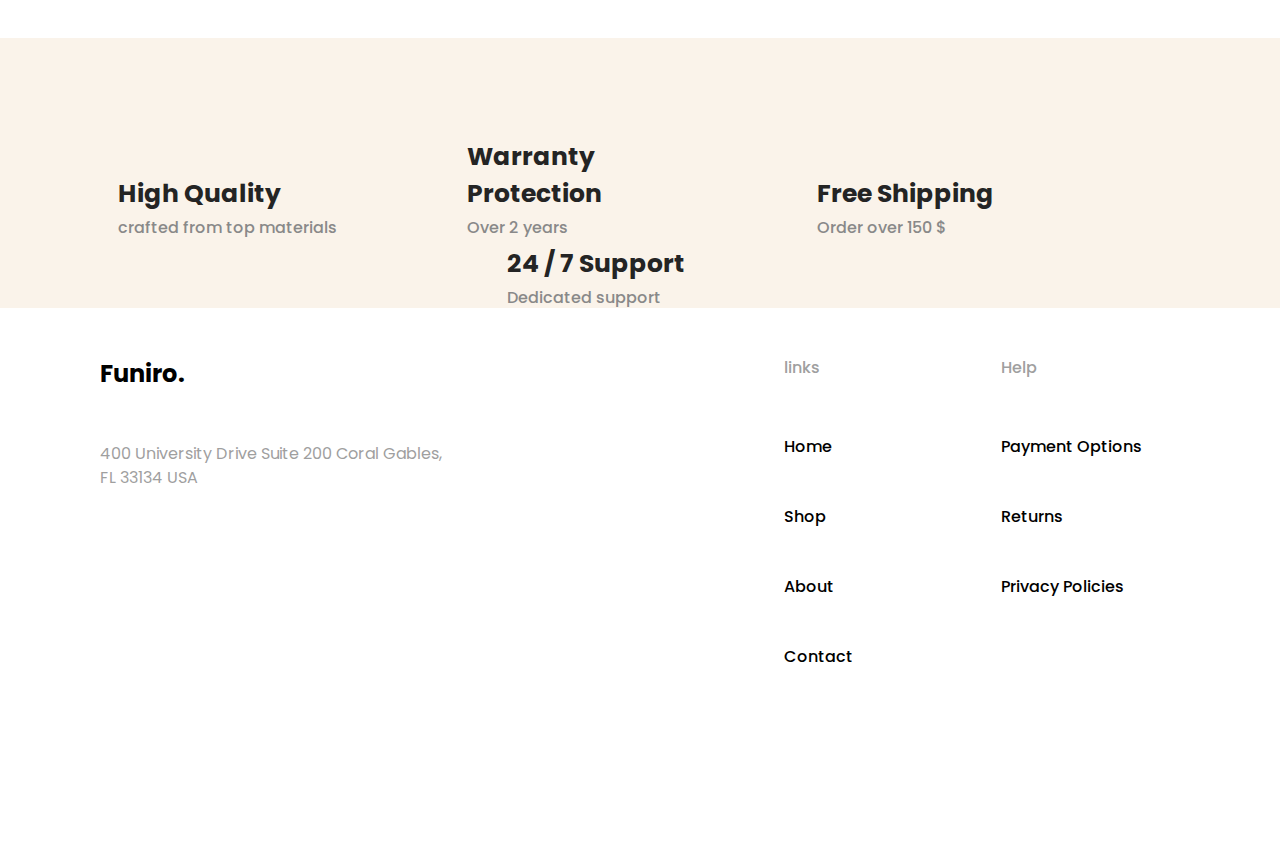
==== commit a0852d49: "Part bug fixes" ====
--- a/index.html
+++ b/index.html
@@ -86,7 +86,7 @@
                 <div class="titleAndAboutBox">
                     <div class="titleAndAbout4 sameStyleProducts">
                         <h3 class="productsTitleStyle">Respira</h3>
-                        <p class="productDescription">Outdoor bar table and stool</p>
+                        <p class="productDescription lastPrDesc">Outdoor bar table and stool</p>
                     </div>
                 </div>
             </div>
@@ -125,27 +125,29 @@
                 <h4 class="sofaAddinfo">Additional Information</h4>
             </div>
         </div>
-        <div class="sofaP">
-            <div>
-                <p class="descTextDiv">Embodying the raw, wayward spirit of rock ‘n’ roll, the Kilburn portable
-                    active
-                    stereo speaker takes
-                    the
-                    unmistakable look and sound of Marshall, unplugs the chords, and takes the show on the road.
-                </p>
-            </div>
-            <div class="descTextDiv">
-                <p>Weighing in under 7 pounds, the Kilburn is a lightweight piece of vintage styled engineering.
-                    Setting
-                    the
-                    bar as one of the loudest speakers in its class, the Kilburn is a compact, stout-hearted hero
-                    with a
-                    well-balanced audio which boasts a clear midrange and extended highs for a sound that is both
-                    articulate
-                    and pronounced. The analogue knobs allow you to fine tune the controls to your personal
-                    preferences
-                    while the guitar-influenced leather strap enables easy and stylish travel.
-                </p>
+        <div>
+            <div class="sofaP">
+                <div>
+                    <p class="descTextDiv">Embodying the raw, wayward spirit of rock ‘n’ roll, the Kilburn portable
+                        active
+                        stereo speaker takes
+                        the
+                        unmistakable look and sound of Marshall, unplugs the chords, and takes the show on the road.
+                    </p>
+                </div>
+                <div class="descTextDiv">
+                    <p>Weighing in under 7 pounds, the Kilburn is a lightweight piece of vintage styled engineering.
+                        Setting
+                        the
+                        bar as one of the loudest speakers in its class, the Kilburn is a compact, stout-hearted hero
+                        with a
+                        well-balanced audio which boasts a clear midrange and extended highs for a sound that is both
+                        articulate
+                        and pronounced. The analogue knobs allow you to fine tune the controls to your personal
+                        preferences
+                        while the guitar-influenced leather strap enables easy and stylish travel.
+                    </p>
+                </div>
             </div>
         </div>
         <div class="sofaImages">
@@ -184,17 +186,35 @@
             </div>
             <div class="footerLinksBox">
                 <ul class="footerList1">
-                    <li class="titleLinks">links</li>
-                    <li class="allLinksHelp">Home</li>
-                    <li class="allLinksHelp">Shop</li>
-                    <li class="allLinksHelp">About</li>
-                    <li class="allLinksHelp">Contact</li>
+                    <a href="">
+                        <li class="titleLinks">links</li>
+                    </a>
+                    <a href="">
+                        <li class="allLinksHelp">Home</li>
+                    </a>
+                    <a href="">
+                        <li class="allLinksHelp">Shop</li>
+                    </a>
+                    <a href="">
+                        <li class="allLinksHelp">About</li>
+                    </a>
+                    <a href="contact.html" target="_blank">
+                        <li class="allLinksHelp">Contact</li>
+                    </a>
                 </ul>
                 <ul class="footerList2">
-                    <li class="titleLinks">Help</li>
-                    <li class="allLinksHelp">Payment Options</li>
-                    <li class="allLinksHelp">Returns</li>
-                    <li class="allLinksHelp">Privacy Policies</li>
+                    <a href="">
+                        <li class="titleLinks">Help</li>
+                    </a>
+                    <a href="">
+                        <li class="allLinksHelp">Payment Options</li>
+                    </a>
+                    <a href="">
+                        <li class="allLinksHelp">Returns</li>
+                    </a>
+                    <a href="">
+                        <li class="allLinksHelp">Privacy Policies</li>
+                    </a>
                 </ul>
             </div>
         </div>
--- a/css/style.css
+++ b/css/style.css
@@ -1,12 +1,10 @@
-/* First Part */
+/* Navigation Part */
 .autoSizes {
     width: 100%;
     height: 100px;
 }
 
 .div1 {
-    /* width: 684px;
-    height: 41px; */
     padding-top: 29px;
     margin: 29px, 702px, 30px, 54px;
 }
@@ -31,8 +29,6 @@
     display: inline-block;
     font-size: 16px;
     color: #000000;
-    /* width: 430px;
-    height: 24px; */
     padding-left: 69px;
 }
 
@@ -52,14 +48,11 @@
 }
 
 .blurryImage {
-    /* display: inline-block;  */
-    /* width: 1440px; */
-    /* height: 316px; */
     width: 100%;
     margin-bottom: 49px;
 }
 
-/* Second Part */
+/* Second Part (Our Productss) */
 
 .ourProductsTitleDiv {
     font-size: 40px;
@@ -99,6 +92,7 @@
     width: 285;
     height: 145px;
     background-color: #F4F5F7;
+    text-align: left;
 }
 
 .titleAndAbout12 {
@@ -132,9 +126,15 @@
     font-size: 16px;
     color: #898989;
     font-family: 'Poppins500';
-}
-
-/* The Third Part */
+    width: 138px;
+}
+
+.lastPrDesc {
+    width: 224px;
+    height: 24px;
+}
+
+/* The Third Part (Browse The Range) */
 
 .middleSection {
     text-align: center;
@@ -175,10 +175,9 @@
     font-family: 'Poppins600';
 }
 
-/* The fourth part */
+/* The fourth part (Sofa Description) */
 
 .twiceh4title {
-
     width: 100%;
     margin-right: 197px;
 }
@@ -206,18 +205,18 @@
     line-height: 36px;
     font-family: 'Poppins400';
     margin-top: 37px;
-}
-
+    text-align: middle;
+}
 
 .descTextDiv {
-    Width: 1026px;
     margin-left: 194px;
     margin-bottom: 30px;
+    text-align: left;
 }
 
 .sofaImages {
     text-align: center;
-    margin-top: 36px;
+    margin-top: 100px;
     margin-bottom: 150px;
 }
 
@@ -225,7 +224,7 @@
     margin-right: 29px;
 }
 
-/* The fifth part */
+/* The fifth part (buyDetails) */
 
 .buyDetailsSection {
     height: 270px;
@@ -239,6 +238,7 @@
     width: 267px;
     height: 70px;
     margin-right: 78.67px;
+    text-align: left;
 }
 
 .lastBuyDetailBox {
@@ -327,5 +327,108 @@
 
 .allLinksHelp {
     margin-bottom: 46px;
-    #000000
+    color: #000000;
+}
+
+/* Contact Page */
+
+.contactTitleP {
+    text-align: center;
+    margin-bottom: 128px;
+}
+
+.contactTitle {
+    font-size: 36px;
+    color: #000000;
+    line-height: 54px;
+    font-family: 'Poppins600';
+}
+
+.contactP {
+    font-size: 16px;
+    color: #9F9F9F;
+    line-height: 24px;
+    font-family: 'Poppins400';
+}
+
+.adressPhoneDiv {
+    display: inline-block;
+    vertical-align: top;
+    margin-left: 82px;
+    margin-right: 102px;
+    width: 502px;
+}
+
+.phoneDiv {
+    margin-top: 85px;
+}
+
+.adressTitlePhone {
+    font-size: 24px;
+    color: #000000;
+    line-height: 36px;
+    font-family: 'Poppins500';
+    padding-top: 48px;
+}
+
+.adressTitlePhone1 {
+    display: inline-block;
+    margin-right: 30px;
+}
+
+.adressTitlePhone2 {
+    display: inline-block;
+    margin-right: 53px;
+}
+
+.adressAbout {
+    display: inline-block;
+    font-size: 16px;
+    color: #000000;
+    line-height: 24px;
+    font-family: 'Poppins400';
+    width: 212px;
+}
+
+.aliveMap {
+    display: inline-block;
+    margin-left: 102px;
+    margin-bottom: 137px;
+}
+
+.readMoreSection {
+    width: 817px;
+    height: 238px;
+    margin: 0px 535px 60px 88px;
+}
+
+.readMoreTitle {
+    font-size: 30px;
+    color: #000000;
+    line-height: 45px;
+    text-align: left;
+    font-family: Poppins500;
+    margin-bottom: 12px;
+}
+
+.readMoreP {
+    font-size: 15px;
+    color: #9F9F9F;
+    font-weight: 400;
+    line-height: 22.5px;
+    font-family: Poppins400;
+    margin-bottom: 30px;
+}
+
+.readMore {
+    font-size: 16px;
+    color: #000000;
+    font-weight: 400;
+    line-height: 24px;
+    font-family: Poppins400;
+}
+
+.line {
+    width: 77px;
+    border: 1px solid #000000;
 }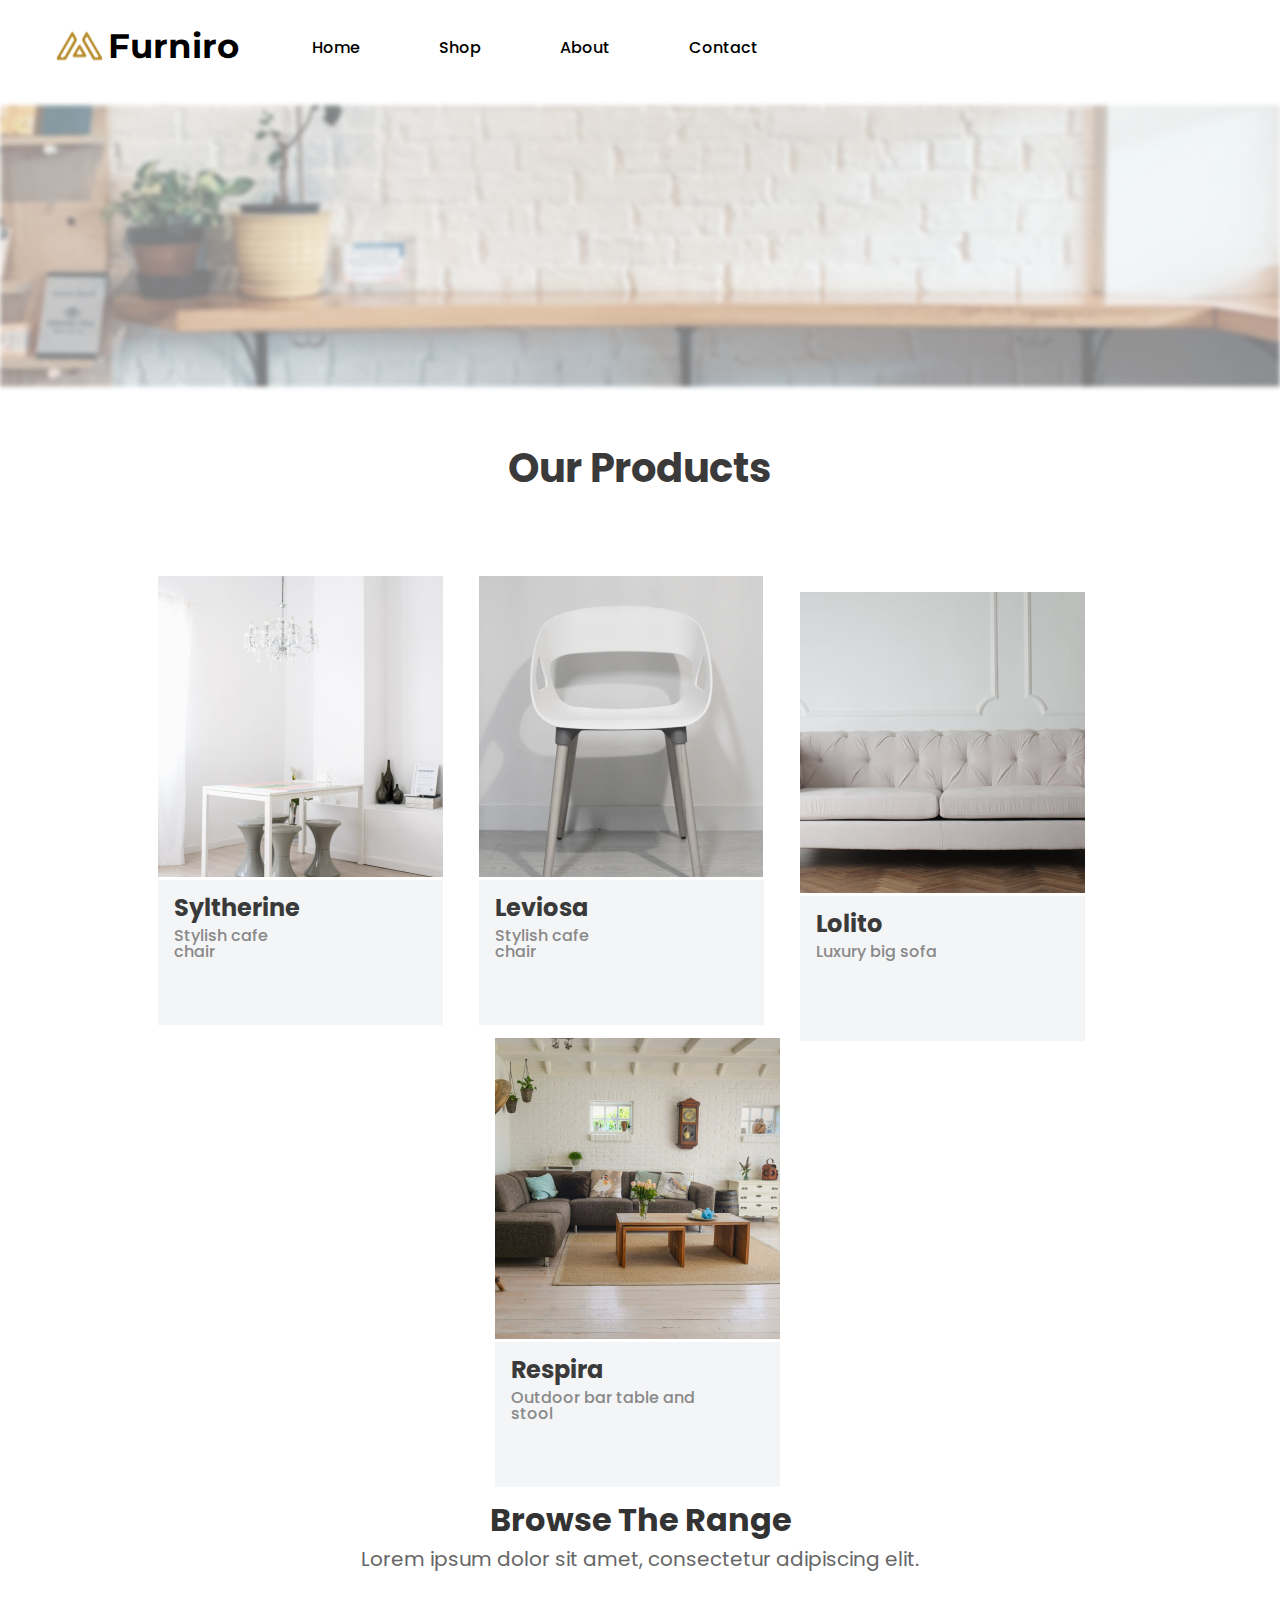
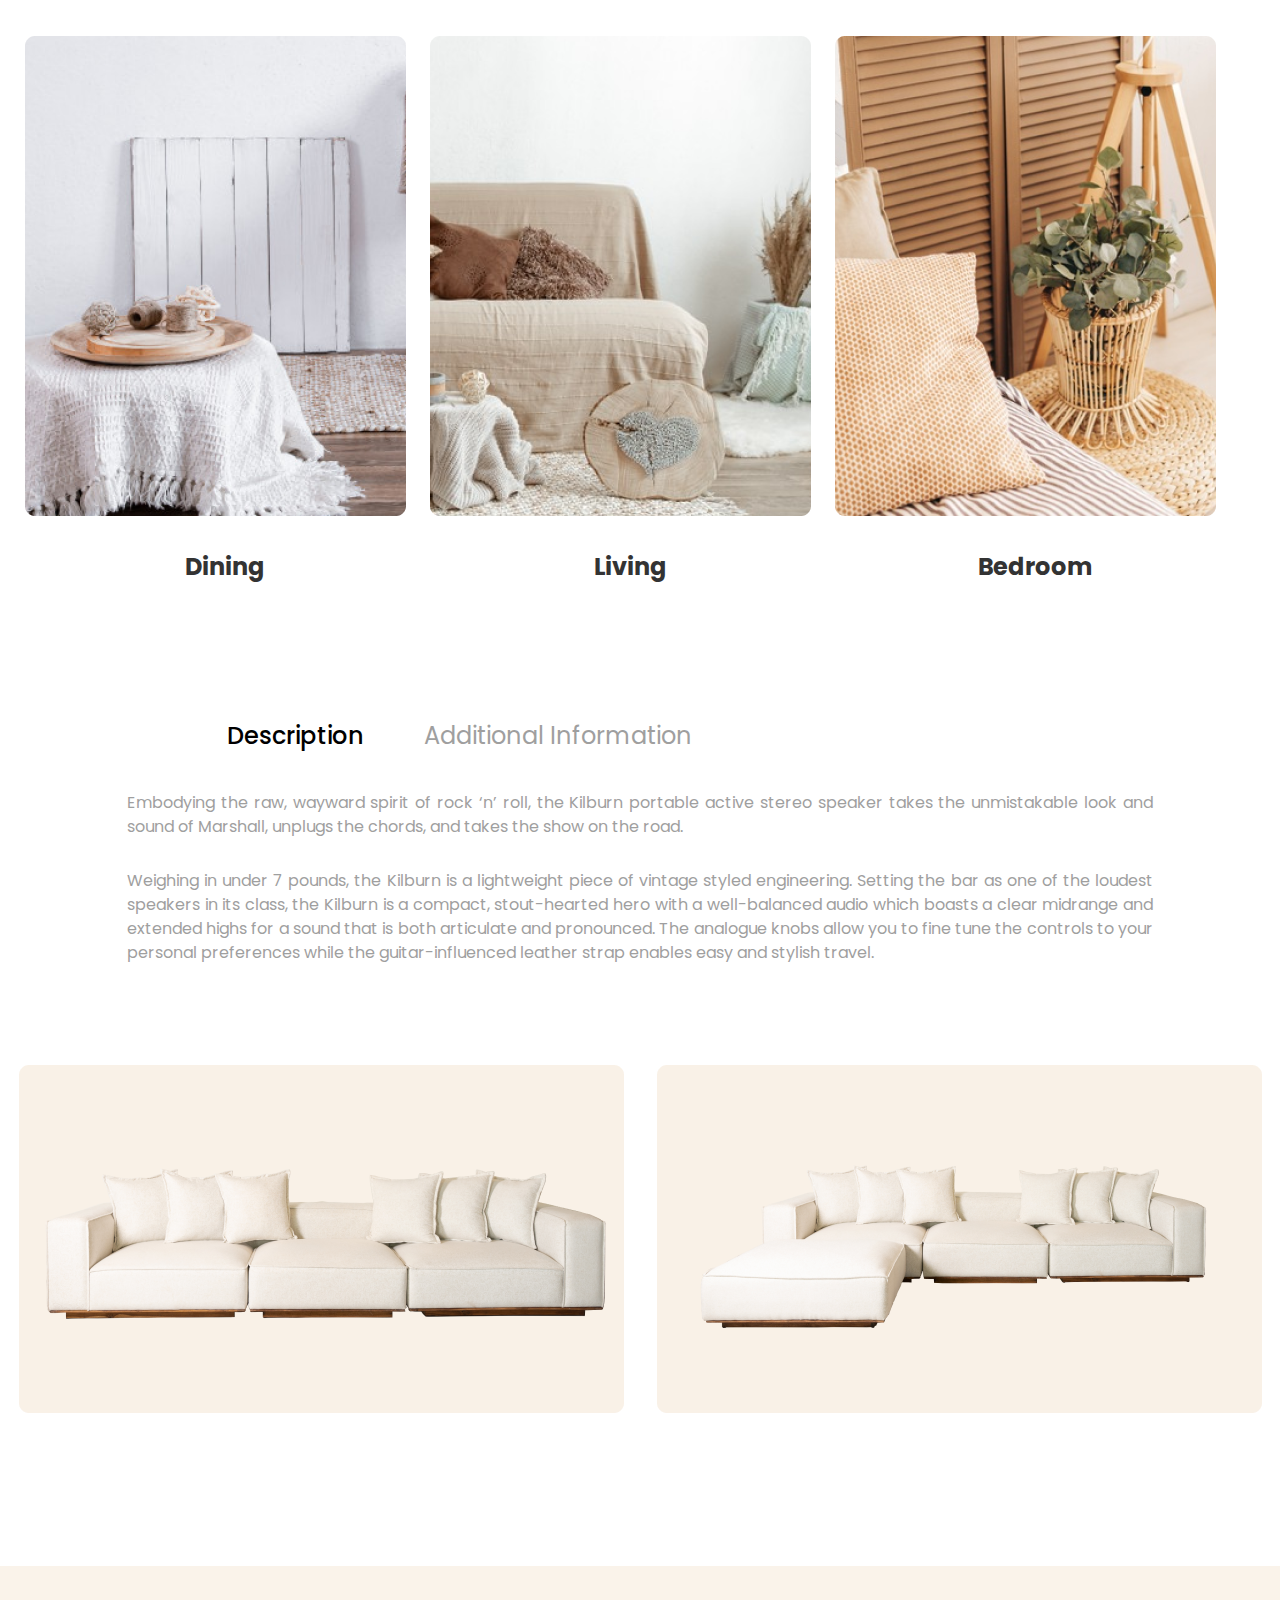
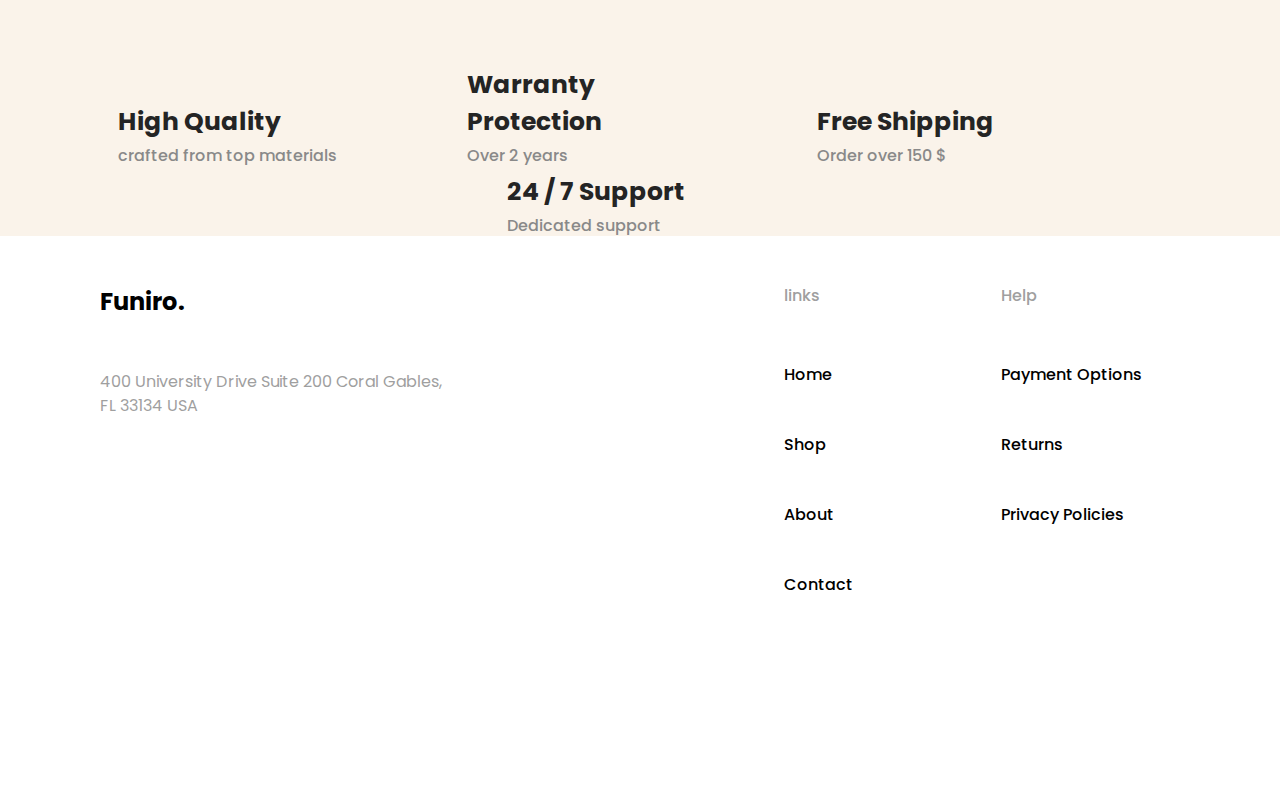
==== commit 8fdfc7bb: "Final version" ====
--- a/index.html
+++ b/index.html
@@ -119,28 +119,23 @@
         </div>
     </section>
     <section>
-        <div class="twiceh4title">
-            <div>
-                <h4 class="sofadescriptionTitle">Description</h4>
-                <h4 class="sofaAddinfo">Additional Information</h4>
-            </div>
-        </div>
-        <div>
+        <div class="DescAddInfo">
+            <h4 class="sofadescriptionTitle">Description</h4>
+            <h4 class="sofaAddinfo">Additional Information</h4>
+        </div>
+        <div class="fullSofaP">
             <div class="sofaP">
                 <div>
-                    <p class="descTextDiv">Embodying the raw, wayward spirit of rock ‘n’ roll, the Kilburn portable
-                        active
-                        stereo speaker takes
-                        the
-                        unmistakable look and sound of Marshall, unplugs the chords, and takes the show on the road.
+                    <p class="descTextDiv">
+                        Embodying the raw, wayward spirit of rock ‘n’ roll, the Kilburn portable active
+                        stereo speaker takes the unmistakable look and sound of Marshall, unplugs the chords, and takes
+                        the show on the road.
                     </p>
                 </div>
                 <div class="descTextDiv">
                     <p>Weighing in under 7 pounds, the Kilburn is a lightweight piece of vintage styled engineering.
-                        Setting
-                        the
-                        bar as one of the loudest speakers in its class, the Kilburn is a compact, stout-hearted hero
-                        with a
+                        Setting the bar as one of the loudest speakers in its class, the Kilburn is a compact,
+                        stout-hearted hero with a
                         well-balanced audio which boasts a clear midrange and extended highs for a sound that is both
                         articulate
                         and pronounced. The analogue knobs allow you to fine tune the controls to your personal
--- a/css/style.css
+++ b/css/style.css
@@ -57,9 +57,6 @@
 .ourProductsTitleDiv {
     font-size: 40px;
     color: #3A3A3A;
-    /* width: 269px;
-    height: 48px; */
-    /* margin: 0 auto; */
     text-align: center;
     margin-bottom: 67px;
     font-family: 'Poppins700';
@@ -177,9 +174,11 @@
 
 /* The fourth part (Sofa Description) */
 
-.twiceh4title {
-    width: 100%;
-    margin-right: 197px;
+.DescAddInfo {
+    display: inline;
+    Width: 462px;
+    Height: 36px;
+    padding-left: 30px;
 }
 
 .sofadescriptionTitle {
@@ -189,6 +188,7 @@
     line-height: 36px;
     font-family: 'Poppins500';
     margin: 133px 56px 0px 197px;
+    text-align: left;
 }
 
 .sofaAddinfo {
@@ -199,19 +199,24 @@
     font-family: 'Poppins400';
 }
 
+.fullSofaP {
+    width: 1026px;
+    height: 174px;
+    left: 194px;
+    margin: 0 auto;
+}
+
 .sofaP {
     font-size: 16px;
     color: #9F9F9F;
-    line-height: 36px;
+    line-height: 24px;
     font-family: 'Poppins400';
     margin-top: 37px;
-    text-align: middle;
 }
 
 .descTextDiv {
-    margin-left: 194px;
     margin-bottom: 30px;
-    text-align: left;
+    text-align: justify;
 }
 
 .sofaImages {
@@ -297,8 +302,6 @@
 
 .footerLinksBox {
     display: inline-block;
-    /* width: 68px;
-    height: 312px; */
     margin-right: 144px;
     vertical-align: top;
 }
@@ -351,33 +354,52 @@
     font-family: 'Poppins400';
 }
 
+.contact2P {
+    margin-bottom: 128px;
+}
+
+.adressMap {
+    display: inline-block;
+    width: 212px;
+    height: 72px;
+}
+
 .adressPhoneDiv {
     display: inline-block;
-    vertical-align: top;
+    width: 502px;
+    height: 537px;
+    vertical-align: middle;
     margin-left: 82px;
     margin-right: 102px;
-    width: 502px;
+}
+
+.adressInfo {
+    text-align: top;
 }
 
 .phoneDiv {
     margin-top: 85px;
 }
 
-.adressTitlePhone {
+.adressTitlePhones {
+    display: inline-block;
     font-size: 24px;
     color: #000000;
     line-height: 36px;
     font-family: 'Poppins500';
-    padding-top: 48px;
 }
 
 .adressTitlePhone1 {
     display: inline-block;
+    width: 105px;
+    height: 36px;
+    vertical-align: top;
     margin-right: 30px;
 }
 
 .adressTitlePhone2 {
-    display: inline-block;
+    width: 82px;
+    height: 36px;
     margin-right: 53px;
 }
 
@@ -392,8 +414,6 @@
 
 .aliveMap {
     display: inline-block;
-    margin-left: 102px;
-    margin-bottom: 137px;
 }
 
 .readMoreSection {
@@ -418,6 +438,7 @@
     line-height: 22.5px;
     font-family: Poppins400;
     margin-bottom: 30px;
+    text-align: justify;
 }
 
 .readMore {
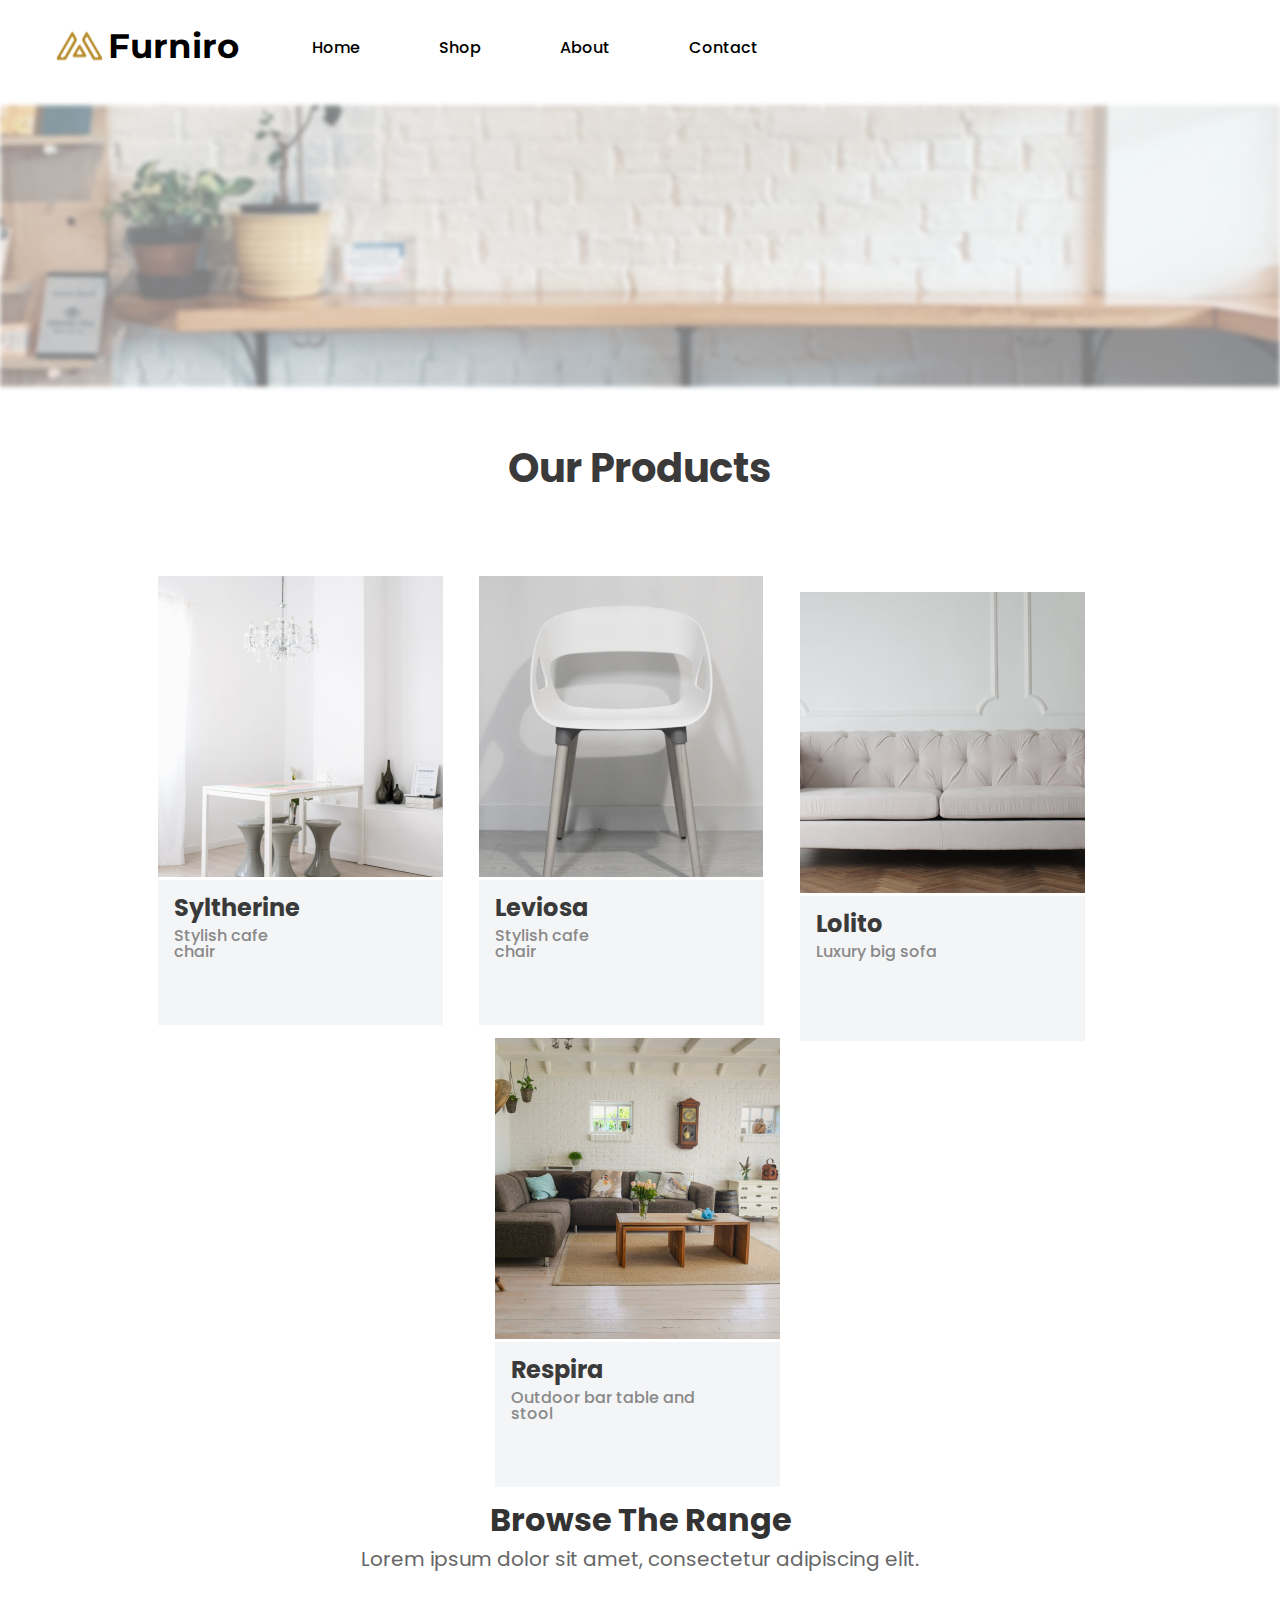
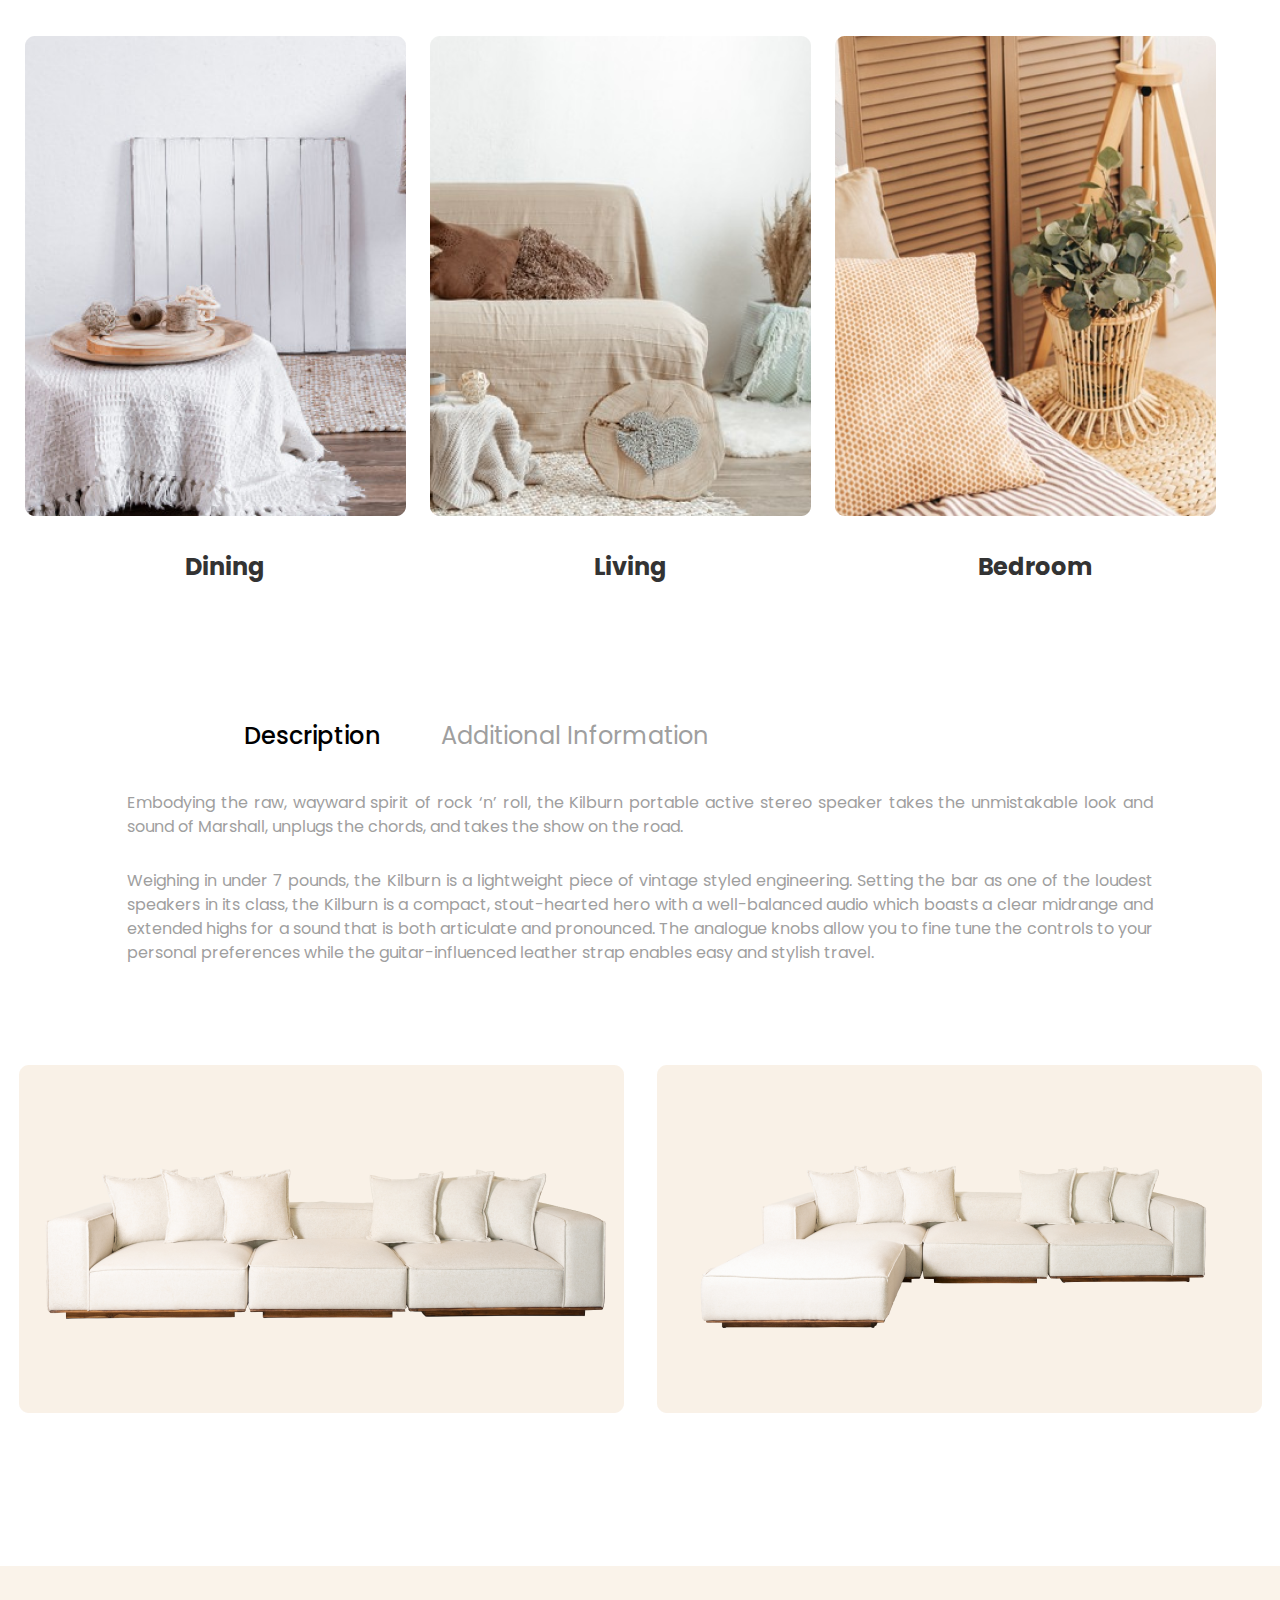
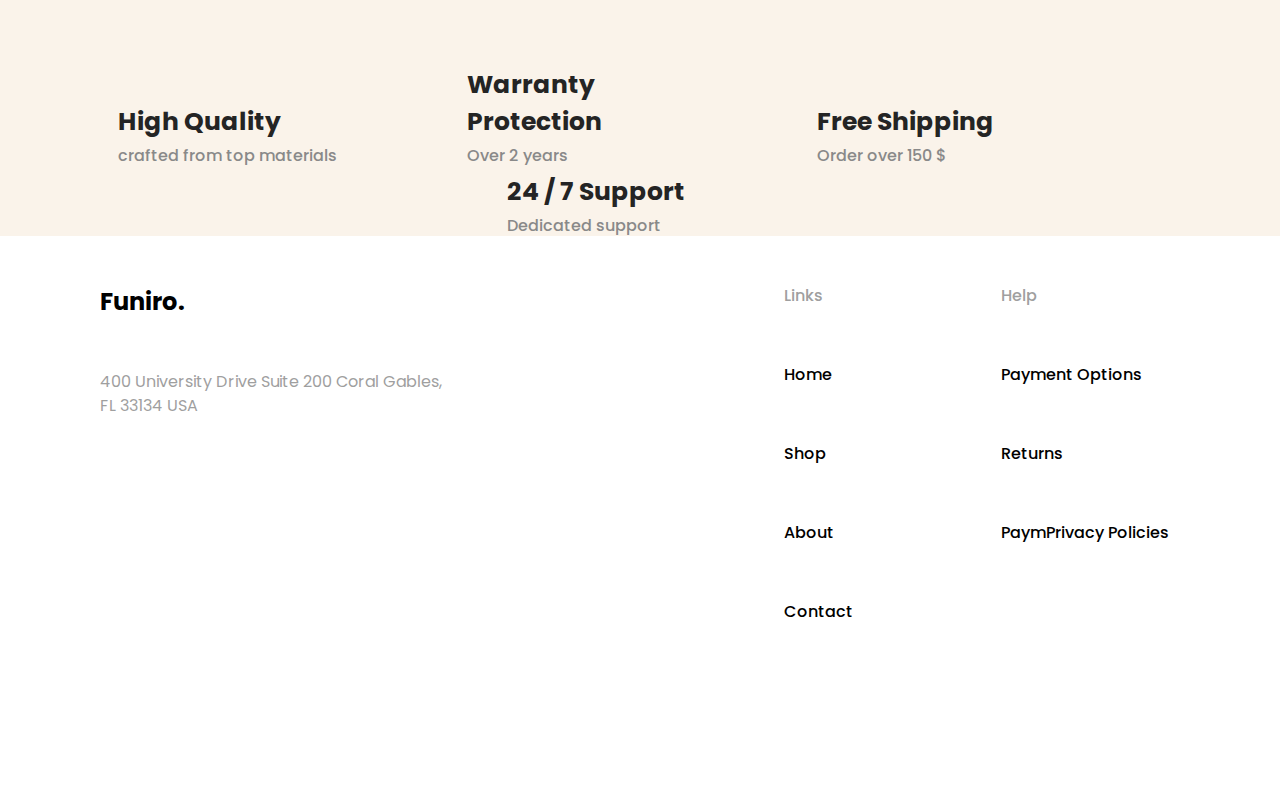
==== commit 20410648: "fix errors" ====
--- a/index.html
+++ b/index.html
@@ -8,7 +8,7 @@
     <link rel="stylesheet" href="css/reset.css">
     <link rel="stylesheet" href="css/fonts.css">
     <link rel="stylesheet" href="css/style.css">
-    <link rel="shortcut icon" href="images/Meubel House_Logos-05.svg">
+    <link rel="shortcut icon" href="images/Meubel_House_Logos-05.svg">
 </head>
 
 <body>
@@ -16,7 +16,7 @@
         <div class="div1"><!--
         -->
             <div class="logoAndHeader">
-                <img src="images/Meubel House_Logos-05.svg" alt="logo">
+                <img src="images/Meubel_House_Logos-05.svg" alt="logo">
                 <h1 class="mainHeader">Furniro</h1>
             </div><!--
             -->
@@ -39,7 +39,7 @@
         </div>
     </header>
     <section>
-        <img class="blurryImage" src="images/Group 78.png" alt="image">
+        <img class="blurryImage" src="images/Group_78.png" alt="image">
     </section>
     <div class="ourProductsTitleDiv">
         <h2>Our Products</h2>
@@ -181,35 +181,19 @@
             </div>
             <div class="footerLinksBox">
                 <ul class="footerList1">
-                    <a href="">
-                        <li class="titleLinks">links</li>
-                    </a>
-                    <a href="">
-                        <li class="allLinksHelp">Home</li>
-                    </a>
-                    <a href="">
-                        <li class="allLinksHelp">Shop</li>
-                    </a>
-                    <a href="">
-                        <li class="allLinksHelp">About</li>
-                    </a>
-                    <a href="contact.html" target="_blank">
-                        <li class="allLinksHelp">Contact</li>
-                    </a>
+
+                    <li class="titleLinks"><a href="">Links</a></li>
+                    <li class="allLinksHelp"><a href="">Home</a></li>
+                    <li class="allLinksHelp"><a href="">Shop</a></li>
+                    <li class="allLinksHelp"><a href="">About</a></li>
+                    <li class="allLinksHelp"><a href="contact.html" target="_blank">Contact</a></li>
+
                 </ul>
                 <ul class="footerList2">
-                    <a href="">
-                        <li class="titleLinks">Help</li>
-                    </a>
-                    <a href="">
-                        <li class="allLinksHelp">Payment Options</li>
-                    </a>
-                    <a href="">
-                        <li class="allLinksHelp">Returns</li>
-                    </a>
-                    <a href="">
-                        <li class="allLinksHelp">Privacy Policies</li>
-                    </a>
+                    <li class="titleLinks"><a href="">Help</a></li>
+                    <li class="allLinksHelp"><a href="">Payment Options</a></li>
+                    <li class="allLinksHelp"><a href="">Returns</a></li>
+                    <li class="allLinksHelp">Paym<a href="">Privacy Policies</a></li>
                 </ul>
             </div>
         </div>
--- a/css/style.css
+++ b/css/style.css
@@ -178,7 +178,8 @@
     display: inline;
     Width: 462px;
     Height: 36px;
-    padding-left: 30px;
+    padding-left: 50px;
+    margin: 0 auto;
 }
 
 .sofadescriptionTitle {
@@ -187,7 +188,7 @@
     color: #000000;
     line-height: 36px;
     font-family: 'Poppins500';
-    margin: 133px 56px 0px 197px;
+    margin: 133px 56px 0px 194px;
     text-align: left;
 }
 
@@ -202,7 +203,7 @@
 .fullSofaP {
     width: 1026px;
     height: 174px;
-    left: 194px;
+    margin-left: 194px;
     margin: 0 auto;
 }
 
@@ -313,6 +314,11 @@
     font-family: 'Poppins500';
     margin-left: 338.01px;
 }
+.titleLinks,
+.allLinksHelp {
+    padding-bottom: 55px;
+}
+
 
 .footerList2 {
     display: inline-block;
@@ -323,12 +329,12 @@
     margin-left: 144px;
 }
 
-.titleLinks {
-    color: #9F9F9F;
-    margin-bottom: 55px;
-}
-
-.allLinksHelp {
+
+.titleLinks a {
+    color: #9F9F9F;
+}
+
+.allLinksHelp a {
     margin-bottom: 46px;
     color: #000000;
 }
